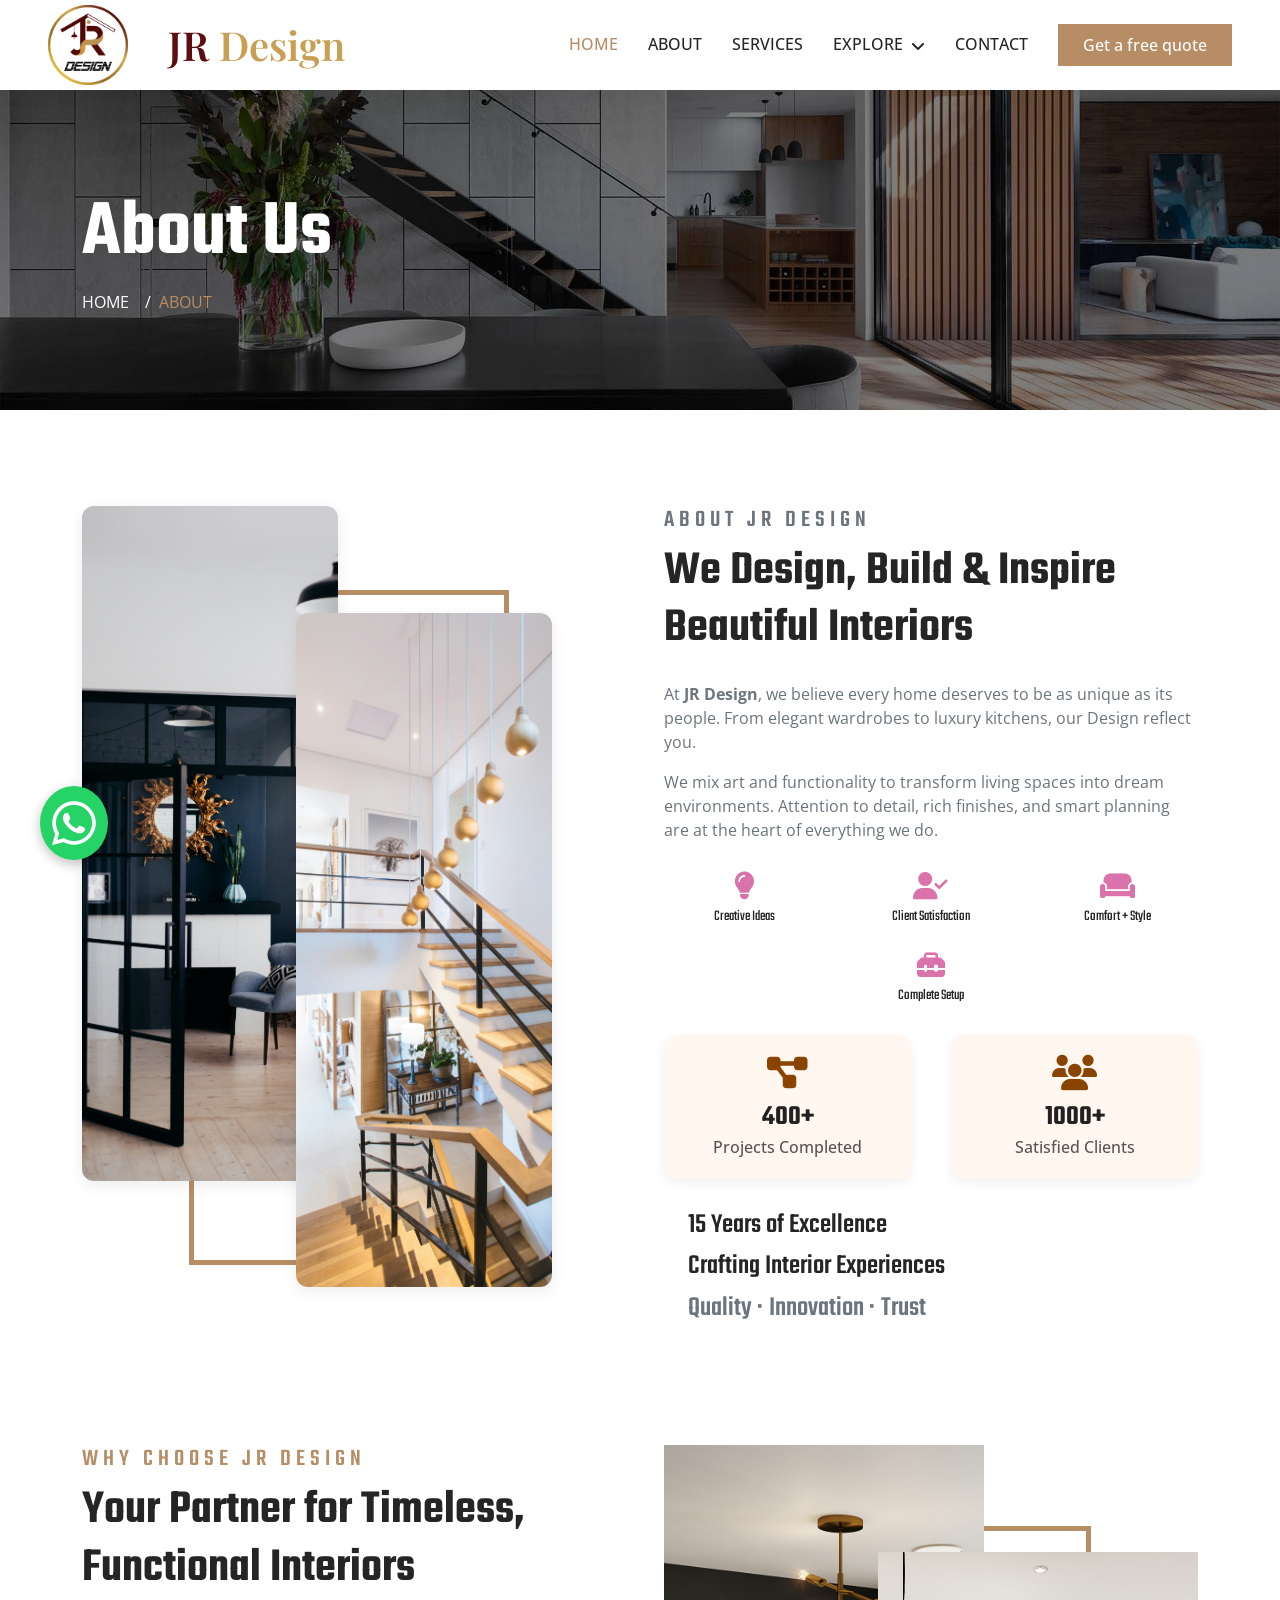
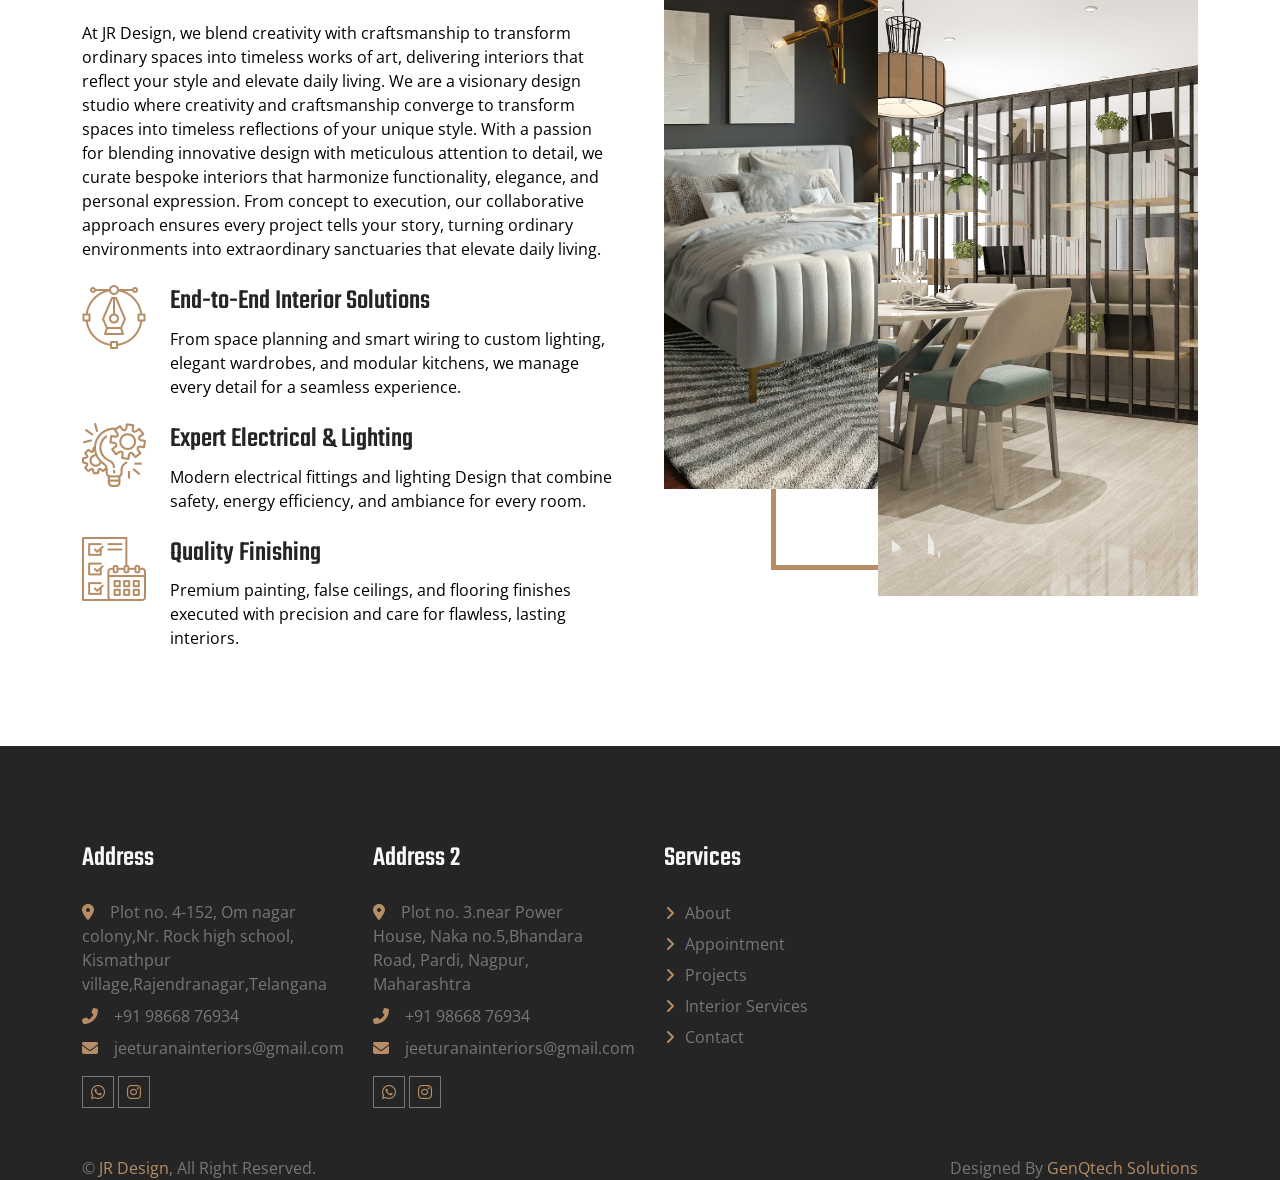
==== www.jrdesigns.in/about.html @ c95e343c "Initial project upload" ====
<!DOCTYPE html>
<html lang="en">

<head>
    <meta charset="utf-8">
    <title>JR Design</title>
    <meta content="width=device-width, initial-scale=1.0" name="viewport">
    <meta content="" name="keywords">
    <meta content="" name="description">

    <!-- Favicon -->
    <link href="img2/JR-new-logo.png" rel="icon">

    <!-- Google Web Fonts -->
    <link rel="preconnect" href="https://fonts.googleapis.com/">
    <link rel="preconnect" href="https://fonts.gstatic.com/" crossorigin>
    <link href="https://fonts.googleapis.com/css2?family=Open+Sans:wght@400;500;600&amp;family=Teko:wght@400;500;600&amp;display=swap" rel="stylesheet">

    <!-- Icon Font Stylesheet -->
    <link href="../cdnjs.cloudflare.com/ajax/libs/font-awesome/5.10.0/css/all.min.css" rel="stylesheet">
    <link href="../cdn.jsdelivr.net/npm/bootstrap-icons%401.4.1/font/bootstrap-icons.css" rel="stylesheet">

    <!-- Libraries Stylesheet -->
    <link href="lib/animate/animate.min.css" rel="stylesheet">
    <link href="lib/owlcarousel/assets/owl.carousel.min.css" rel="stylesheet">
    <link href="lib/tempusdominus/css/tempusdominus-bootstrap-4.min.css" rel="stylesheet" />

    <!-- Customized Bootstrap Stylesheet -->
    <link href="css/bootstrap.min.css" rel="stylesheet">

    <!-- Template Stylesheet -->
    <link href="css/style.css" rel="stylesheet">
     <!-- Add this in your HTML head section -->
     <link href="https://fonts.googleapis.com/css2?family=Playfair+Display:wght@700&amp;family=Raleway:wght@400;700&amp;display=swap" rel="stylesheet">
       

    <!-- <script>(function(w, d) { w.CollectId = "680f28c21f59b1cbec8b0a70"; var h = d.head || d.getElementsByTagName("head")[0]; var s = d.createElement("script"); s.setAttribute("type", "text/javascript"); s.async=true; s.setAttribute("src", "https://collectcdn.com/launcher.js"); h.appendChild(s); })(window, document);</script> -->
</head>

<body>
    <!-- Spinner Start -->
    <div id="spinner" class="show bg-white position-fixed translate-middle w-100 vh-100 top-50 start-50 d-flex align-items-center justify-content-center">
        <div class="spinner-border position-relative text-primary" style="width: 6rem; height: 6rem;" role="status"></div>
        <img class="position-absolute top-50 start-50 translate-middle" src="img2/56-x-74.png" alt="Icon">
    </div>
    <!-- Spinner End -->

<!-- Navbar Start -->
<nav class="navbar navbar-expand-lg bg-white navbar-light sticky-top py-lg-0 px-lg-5 wow fadeIn" data-wow-delay="0.1s">
    <a href="index.html" class="navbar-brand ms-4 ms-lg-0">
        <div class="logo-container">
            <img src="img2/JR-new-logo.png" alt="JR Logo">
        </div>
        <h1 class="text-primary m-0" style="font-family: 'Playfair Display', 'Raleway', serif; margin-left: 130px;">
            <span style="color: #5c0d0d;">JR</span><span style="color: #c89f54;"> Design</span>
        </h1>
    </a>

    <button type="button" class="navbar-toggler me-4" data-bs-toggle="collapse" data-bs-target="#navbarCollapse">
        <span class="navbar-toggler-icon"></span>
    </button>

    <div class="collapse navbar-collapse" id="navbarCollapse">
        <div class="navbar-nav ms-auto p-4 p-lg-0">
            <a href="index.html" class="nav-item nav-link active">Home</a>
            <a href="about.html" class="nav-item nav-link">About</a>
            <a href="service.html" class="nav-item nav-link">Services</a>
            <div class="nav-item dropdown">
                <a href="#" class="nav-link dropdown-toggle" data-bs-toggle="dropdown">Explore</a>
                <div class="dropdown-menu dropdown-menu-end mt-0 border-0 shadow-sm">
                    <!-- <a href="feature.html" class="dropdown-item">Our Features</a> -->
                    <a href="project.html" class="dropdown-item">Our Projects</a>
                    <a href="appointment.html" class="dropdown-item">Appointment</a>
                    <a href="testimonial.html" class="dropdown-item">Portfolio</a>
                </div>
            </div>
            <a href="contact.html" class="nav-item nav-link">Contact</a>
        </div>
        <a href="team.php" class="btn btn-primary py-2 px-4 d-none d-lg-block">Get a free quote</a>
    </div>
</nav>
<!-- Navbar End -->

<style>
    .logo-container {
        height: 80px;
        width: 120px;
        position: relative;
        overflow: visible;
        flex-shrink: 0;
        display: inline-block;
    }

    .logo-container img {
        position: absolute;
        top: 50%;
        left: 0;
        transform: translateY(-50%);
        height: 80px;
        width: auto;
        z-index: 1;
        pointer-events: none;
    }

    .navbar-brand {
        display: flex;
        align-items: center;
        position: relative;
    }

    /* Ensure dropdown works properly on mobile */
    .navbar .dropdown-menu {
        background-color: #fff;
        position: absolute;
        top: 100%;
        left: 0;
        right: auto;
        z-index: 1000;
        display: none;
        float: left;
        min-width: 10rem;
    }

    .navbar .dropdown:hover .dropdown-menu,
    .navbar .dropdown.show .dropdown-menu {
        display: block;
    }

    /* Responsive dropdown fix */
    @media (max-width: 991.98px) {
        .navbar .dropdown-menu {
            position: static;
            float: none;
            display: none;
            margin-top: 0;
            box-shadow: none;
        }

        .navbar .dropdown.show .dropdown-menu {
            display: block;
        }
    }

    /* Optional: Add smooth transition on dropdown */
    .dropdown-menu {
        transition: all 0.3s ease;
    }
</style>


    <!-- Page Header Start -->
<div class="container-fluid page-header py-5 mb-5 wow fadeIn" data-wow-delay="0.1s">
    <div class="container py-5">
        <h1 class="display-1 text-white animated slideInDown">About Us</h1>

        <nav aria-label="breadcrumb" class="animated slideInDown">
            <ol class="breadcrumb text-uppercase mb-0">
                <li class="breadcrumb-item">
                    <a class="text-white" href="index.html">Home</a>
                </li>
                <li class="breadcrumb-item text-primary active" aria-current="page">
                    About
                </li>
            </ol>
        </nav>

    </div>
</div>

    <!-- Page Header End -->


   <!-- About Start -->
<link href="../cdnjs.cloudflare.com/ajax/libs/font-awesome/6.5.0/css/all.min.css" rel="stylesheet" />

<style>
/* Image Effects */
.about-img {
    position: relative;
    display: flex;
    gap: 15px;
    flex-wrap: wrap;
}

.about-img img {
    width: 48%;
    border-radius: 12px;
    transition: transform 0.4s ease, box-shadow 0.4s ease;
    box-shadow: 0 4px 15px rgba(0, 0, 0, 0.08);
}

.about-img img:hover {
    transform: scale(1.05);
    box-shadow: 0 8px 25px rgba(0, 0, 0, 0.15);
}

/* Icon Features */
.icon-features {
    display: flex;
    gap: 25px;
    flex-wrap: wrap;
    margin: 30px 0;
}

.icon-item {
    flex: 1 1 120px;
    text-align: center;
    color: #da73ac;
}

.icon-item i {
    font-size: 28px;
    margin-bottom: 8px;
    transition: transform 0.3s, color 0.3s;
}

.icon-item:hover i {
    color: #603e19;
    transform: scale(1.2);
}

.icon-item h6 {
    font-size: 15px;
    margin: 0;
}

/* Achievement Section */
.achievement-stats {
    display: flex;
    gap: 40px;
    flex-wrap: wrap;
    margin: 30px 0;
    justify-content: space-between;
}

.stat-item {
    flex: 1 1 200px;
    text-align: center;
    background: #fff7f0;
    border-radius: 12px;
    padding: 20px;
    box-shadow: 0 4px 12px rgba(0, 0, 0, 0.06);
    transition: transform 0.3s ease;
}

.stat-item:hover {
    transform: translateY(-5px);
}

.stat-item i {
    font-size: 36px;
    color: #884400;
    margin-bottom: 10px;
}

.stat-item h2 {
    font-size: 28px;
    margin: 0;
    color: #222;
}

.stat-item p {
    margin: 0;
    color: #555;
    font-weight: 500;
}
</style>

<div class="container-xxl py-5">
    <div class="container">
        <div class="row g-5">
            <!-- Left Column with Images -->
            <div class="col-lg-6 wow fadeIn" data-wow-delay="0.1s">
                <div class="about-img">
                    <img class="img-fluid" src="img2/alexandra-gornago-LrrADFcX80w-unsplash.jpg" alt="Before Interior">
                    <img class="img-fluid" src="img2/jason-briscoe-UV81E0oXXWQ-unsplash.jpg" alt="After Interior">
                </div>
            </div>

            <!-- Right Column with Text -->
            <div class="col-lg-6 wow fadeIn" data-wow-delay="0.5s">
                <h4 class="section-title text-uppercase text-muted">About JR Design</h4>
                <h1 class="display-5 mb-4 text-dark">We Design, Build & Inspire Beautiful Interiors</h1>
                <p class="text-muted">At <strong>JR Design</strong>, we believe every home deserves to be as unique as its people. From elegant wardrobes to luxury kitchens, our Design reflect you.</p>
                <p class="mb-4 text-muted">We mix art and functionality to transform living spaces into dream environments. Attention to detail, rich finishes, and smart planning are at the heart of everything we do.</p>

                <!-- Icon Highlights -->
                <div class="icon-features">
                    <div class="icon-item">
                        <i class="fas fa-lightbulb"></i>
                        <h6>Creative Ideas</h6>
                    </div>
                    <div class="icon-item">
                        <i class="fas fa-user-check"></i>
                        <h6>Client Satisfaction</h6>
                    </div>
                    <div class="icon-item">
                        <i class="fas fa-couch"></i>
                        <h6>Comfort + Style</h6>
                    </div>
                    <div class="icon-item">
                        <i class="fas fa-toolbox"></i>
                        <h6>Complete Setup</h6>
                    </div>
                </div>

                <!-- NEW: Achievements -->
                <div class="achievement-stats">
                    <div class="stat-item">
                        <i class="fas fa-diagram-project"></i>
                        <h2>400+</h2>
                        <p>Projects Completed</p>
                    </div>
                    <div class="stat-item">
                        <i class="fas fa-users"></i>
                        <h2>1000+</h2>
                        <p>Satisfied Clients</p>
                    </div>
                </div>

                <!-- Counter -->
                <div class="d-flex align-items-center mb-4">
                    <div class="ps-4">
                        <h3>15 Years of Excellence</h3>
                        <h3>Crafting Interior Experiences</h3>
                        <h3 class="mb-0 text-muted">Quality · Innovation · Trust</h3>
                    </div>
                </div>

                <!-- CTA Button -->
<!-- <a class="btn btn-primary py-3 px-5" 
   style="background-color: #884400; border: none;" 
   href="img2/HMinteriohyd.pdf" 
   download="HMinterio_Brochure.html">
   Download Brochure
</a>             -->
</div>
        </div>
    </div>
</div>
<!-- About End -->



      <!-- Feature Start -->
<div class="container-xxl py-5">
    <div class="container">
        <div class="row g-5">
            <div class="col-lg-6 wow fadeInUp" data-wow-delay="0.1s">
                <h4 class="section-title">Why Choose JR Design</h4>
                <h1 class="display-5 mb-4">Your Partner for Timeless, Functional Interiors</h1>
                <p class="mb-4">
                    At JR Design, we blend creativity with craftsmanship to transform ordinary spaces into timeless works of art, delivering interiors that reflect your style and elevate daily living. We are a visionary design studio where creativity and craftsmanship converge to transform spaces into timeless reflections of your unique style. With a passion for blending innovative design with meticulous attention to detail, we curate bespoke interiors that harmonize functionality, elegance, and personal expression. From concept to execution, our collaborative approach ensures every project tells your story, turning ordinary environments into extraordinary sanctuaries that elevate daily living.
                </p>
                <div class="row g-4">
                    <div class="col-12">
                        <div class="d-flex align-items-start">
                            <img class="flex-shrink-0" src="img/icons/icon-2.png" alt="Icon">
                            <div class="ms-4">
                                <h3>End-to-End Interior Solutions</h3>
                                <p class="mb-0">
                                    From space planning and smart wiring to custom lighting, elegant wardrobes, and modular kitchens, we manage every detail for a seamless experience. 
                                </p>
                            </div>
                        </div>
                    </div>
                    <div class="col-12">
                        <div class="d-flex align-items-start">
                            <img class="flex-shrink-0" src="img/icons/icon-3.png" alt="Icon">
                            <div class="ms-4">
                                <h3>Expert Electrical & Lighting</h3>
                                <p class="mb-0">
                                    Modern electrical fittings and lighting Design that combine safety, energy efficiency, and ambiance for every room. 
                                </p>
                            </div>
                        </div>
                    </div>
                    <div class="col-12">
                        <div class="d-flex align-items-start">
                            <img class="flex-shrink-0" src="img/icons/icon-4.png" alt="Icon">
                            <div class="ms-4">
                                <h3>Quality Finishing</h3>
                                <p class="mb-0">
                                    Premium painting, false ceilings, and flooring finishes executed with precision and care for flawless, lasting interiors.
                                </p>
                            </div>
                        </div>
                    </div>
                </div>
            </div>
            <div class="col-lg-6 wow fadeInUp" data-wow-delay="0.5s">
                <div class="feature-img">
                    <img class="img-fluid" src="img2/spacejoy-RUvW1KGD9a4-unsplash.jpg" alt="JR Interio Project">
                    <img class="img-fluid" src="img2/hd.jpg" alt="JR Interio Design">
                </div>
            </div>
        </div>
    </div>
</div>
<!-- Feature End -->


    
        

    <!-- Footer Start -->
    <div class="container-fluid bg-dark text-body footer mt-5 pt-5 px-0 wow fadeIn" data-wow-delay="0.1s">
        <div class="container py-5">
            <div class="row g-5">

                
                <div class="col-lg-3 col-md-6">
                    <h3 class="text-light mb-4">Address</h3>
                    <p class="mb-2"><i class="fa fa-map-marker-alt text-primary me-3"></i>Plot no. 4-152, Om nagar colony,Nr. Rock high school, Kismathpur village,Rajendranagar,Telangana</p>
                    <p class="mb-2"><i class="fa fa-phone-alt text-primary me-3"></i>+91 98668 76934</p>
                    <div class="d-flex align-items-center mb-2 footer-email">
    <i class="fa fa-envelope text-primary me-3"></i>
    <span>jeeturanainteriors@gmail.com</span>
</div>

                    <div class="d-flex pt-2">
                        <a class="btn btn-sm-square btn-outline-body me-1" href="https://wa.me/919347575904"><i class="fab fa-whatsapp"></i></a>
                       <a class="btn btn-sm-square btn-outline-body me-0" href="https://www.instagram.com/hm_interio/"><i class="fab fa-instagram"></i></a>
                    </div>
                </div>

                <div class="col-lg-3 col-md-6">
                    <h3 class="text-light mb-4">Address 2</h3>
                    <p class="mb-2"><i class="fa fa-map-marker-alt text-primary me-3"></i>Plot no. 3.near Power House, Naka no.5,Bhandara Road, Pardi, Nagpur, Maharashtra</p>
                    <p class="mb-2"><i class="fa fa-phone-alt text-primary me-3"></i>+91 98668 76934</p>
                    <div class="d-flex align-items-center mb-2 footer-email">
    <i class="fa fa-envelope text-primary me-3"></i>
    <span>jeeturanainteriors@gmail.com</span>
</div>

                    <div class="d-flex pt-2">
                        <a class="btn btn-sm-square btn-outline-body me-1" href="https://wa.me/918143745706"><i class="fab fa-whatsapp"></i></a>
                       <a class="btn btn-sm-square btn-outline-body me-0" href="https://www.instagram.com/hm_interio/"><i class="fab fa-instagram"></i></a>
                    </div>
                </div>


                <div class="col-lg-3 col-md-6">
                    <h3 class="text-light mb-4">Services</h3>
                    <a class="btn btn-link" href="about.html">About</a>
                    <a class="btn btn-link" href="appointment.html">Appointment</a>
                    <a class="btn btn-link" href="project.html">Projects</a>
                    <a class="btn btn-link" href="service.html">Interior Services</a>
                    <a class="btn btn-link" href="contact.html">Contact</a>
                </div>
                
                <!-- <div class="col-lg-3 col-md-6">
                    <h3 class="text-light mb-4">Stay Inspired</h3>
                    <p>Get design tips, latest trends & our stunning transformations delivered to your inbox.</p>
                    <div class="position-relative mx-auto" style="max-width: 400px;">
                        <input class="form-control bg-transparent text-light border-light w-100 py-3 ps-4 pe-5" type="email" placeholder="Enter your email">
                        <button type="button" class="btn py-2 px-4 position-absolute top-0 end-0 mt-2 me-2"
                            style="background-color: #8b5c2d; color: #fff; font-weight: 600; border-radius: 30px;">
                            Subscribe
                        </button>
                    </div>
                </div> -->

                
                <!-- <div class="col-lg-3 col-md-6">
                    <div class="client-portal-container">
                        Main Portal Card
                        <div class="client-portal-box bg-dark rounded p-4 text-center active">
                            <div class="portal-icon mb-3">
                                <i class="fas fa-user-shield fa-3x text-primary"></i>
                            </div>
                            <h5 class="text-light mb-4">Client Portal</h5>
                            <p class="text-muted mb-4">Access your interior project status</p>
                
                            <div class="d-grid gap-3">
                                <button class="btn btn-primary btn-hover-transform py-2 portal-action" data-action="login">
                                    <i class="fas fa-sign-in-alt me-2"></i> Client Login
                                </button>
                                <button class="btn btn-outline-light btn-hover-transform py-2 portal-action" data-action="register">
                                    <i class="fas fa-user-plus me-2"></i> Request Access
                                </button>
                            </div>
                
                            <div class="portal-security mt-3">
                                <small class="text-muted">
                                    <i class="fas fa-lock me-1"></i> Secure & Confidential
                                </small>
                            </div>
                        </div> -->
                
                        <!-- Login Form (hidden by default) -->
                        <div class="client-portal-box login-form bg-dark rounded p-4 text-center">
                            <button class="btn btn-sm btn-link text-muted mb-3 back-button">
                                <i class="fas fa-arrow-left me-1"></i> Back
                            </button>
                
                            <h5 class="text-light mb-4">Client Login</h5>
                
                            <div class="mb-3 text-start">
                                <label class="form-label text-muted small">Registered Email</label>
                                <input type="email" class="form-control bg-dark text-light border-secondary">
                            </div>
                
                            <div class="mb-4 text-start">
                                <label class="form-label text-muted small">Password</label>
                                <input type="password" class="form-control bg-dark text-light border-secondary">
                            </div>
                
                            <button class="btn btn-primary w-100 py-2 mb-3 submit-btn">
                                Access Portal
                            </button>
                
                            <div class="alert alert-danger mt-3 d-none error-message">
                                <small><i class="fas fa-exclamation-circle me-1"></i>
                                Invalid credentials. Please contact our team at <a href="mailto:jeeturanainteriors@gmail.com" class="alert-link">jeeturanainteriors@gmail.com</a></small>
                            </div>
                        </div>
                
                        <!-- Registration Notice (hidden by default) -->
                        <div class="client-portal-box register-notice bg-dark rounded p-4 text-center">
                            <button class="btn btn-sm btn-link text-muted mb-3 back-button">
                                <i class="fas fa-arrow-left me-1"></i> Back
                            </button>
                
                            <div class="portal-icon mb-3 text-warning">
                                <i class="fas fa-info-circle fa-3x"></i>
                            </div>
                
                            <h5 class="text-light mb-3">Request Portal Access</h5>
                            <p class="text-muted mb-4">For new clients, please reach out to us directly</p>
                
                            <div class="alert alert-warning">
                                <small><i class="fas fa-envelope me-1"></i>
                                Contact <a href="mailto:jeeturanainteriors@gmail.com" class="alert-link">jeeturanainteriors@gmail.com</a> to request your login credentials</small>
                            </div>
                        </div>
                    </div>
                </div>
                
                <style>
                .client-portal-container {
                    position: relative;
                    height: 400px;
                    perspective: 1000px;
                }
                
                .client-portal-box {
                    position: absolute;
                    width: 100%;
                    height: 100%;
                    backface-visibility: hidden;
                    transition: all 0.6s ease;
                    transform-style: preserve-3d;
                    top: 0;
                    left: 0;
                    opacity: 0;
                    visibility: hidden;
                    border: 1px solid rgba(255,255,255,0.1);
                    background: linear-gradient(135deg, rgba(255,255,255,0.03) 0%, rgba(255,255,255,0) 100%);
                }
                
                .client-portal-box.active {
                    opacity: 1;
                    visibility: visible;
                    transform: rotateY(0deg);
                }
                
                .client-portal-box.login-form {
                    transform: rotateY(180deg);
                }
                
                .client-portal-box.register-notice {
                    transform: rotateY(180deg);
                }
                
                .client-portal-box:hover {
                    transform: translateY(-5px) rotateY(0deg);
                    box-shadow: 0 10px 25px rgba(0,0,0,0.2);
                    border-color: var(--primary);
                }
                
                .btn-hover-transform {
                    transition: all 0.3s ease;
                }
                
                .btn-hover-transform:hover {
                    transform: translateY(-2px);
                    box-shadow: 0 5px 15px rgba(0,0,0,0.1);
                }
                
                .portal-icon {
                    position: relative;
                    display: inline-block;
                }
                
                .portal-icon:after {
                    content: '';
                    position: absolute;
                    width: 60px;
                    height: 60px;
                    background: rgba(13,110,253,0.2);
                    border-radius: 50%;
                    top: -10px;
                    left: -10px;
                    z-index: 0;
                }
                
                .form-control {
                    background-color: rgba(0,0,0,0.2);
                    border-color: rgba(255,255,255,0.1);
                    color: white;
                }
                
                .form-control:focus {
                    background-color: rgba(0,0,0,0.3);
                    border-color: var(--primary);
                    color: white;
                    box-shadow: 0 0 0 0.25rem rgba(13,110,253,0.25);
                }
                </style>
                
                <script>
                document.addEventListener('DOMContentLoaded', function() {
                    const container = document.querySelector('.client-portal-container');
                    const mainCard = container.querySelector('.client-portal-box.active');
                    const loginForm = container.querySelector('.login-form');
                    const registerNotice = container.querySelector('.register-notice');
                    const backButtons = container.querySelectorAll('.back-button');
                    const submitBtn = container.querySelector('.submit-btn');
                    const errorMessage = container.querySelector('.error-message');
                
                    // Handle portal actions
                    document.querySelectorAll('.portal-action').forEach(button => {
                        button.addEventListener('click', function() {
                            const action = this.getAttribute('data-action');
                            mainCard.classList.remove('active');
                
                            if(action === 'login') {
                                loginForm.classList.add('active');
                                loginForm.style.transform = 'rotateY(0deg)';
                            } else {
                                registerNotice.classList.add('active');
                                registerNotice.style.transform = 'rotateY(0deg)';
                            }
                        });
                    });
                
                    // Handle back buttons
                    backButtons.forEach(button => {
                        button.addEventListener('click', function(e) {
                            e.preventDefault();
                            loginForm.classList.remove('active');
                            registerNotice.classList.remove('active');
                            mainCard.classList.add('active');
                
                            // Reset forms
                            loginForm.style.transform = 'rotateY(180deg)';
                            registerNotice.style.transform = 'rotateY(180deg)';
                            errorMessage.classList.add('d-none');
                        });
                    });
                
                    // Handle login submission
                    submitBtn.addEventListener('click', function() {
                        // Simulate login failure message
                        errorMessage.classList.remove('d-none');
                    });
                });
                </script>
                
            </div>
        </div>
                <div class="container-fluid bg-dark text-body copyright">
            <div class="container">
                <div class="row">
                    <div class="col-md-6 text-center text-md-start mb-3 mb-md-0">
                        &copy; <a href="#">JR Design</a>, All Right Reserved.
                    </div>
                    <div class="col-md-6 text-center text-md-end">
                        <!--/*** This template is free as long as you keep the footer author’s credit link/attribution link/backlink. If you'd like to use the template without the footer author’s credit link/attribution link/backlink, you can purchase the Credit Removal License from "https://htmlcodex.com/credit-removal". Thank you for your support. ***/-->
                        Designed By <a href="#">GenQtech Solutions</a>
                    </div>
                </div>
            </div>
        </div>
    </div>
    <!-- Footer End -->


    <!-- Back to Top -->
    <!-- <a href="#" class="btn btn-lg btn-primary btn-lg-square back-to-top"><i class="bi bi-arrow-up"></i></a> -->
<!-- WhatsApp Float Button -->
<a href="https://wa.me/918143745706" target="_blank" class="whatsapp-float" style="position: fixed; bottom: 40px; left: 40px; z-index: 100;">
    <i class="fab fa-whatsapp" style="font-size: 50px; color: white; background: #25D366; padding: 12px; border-radius: 50%; box-shadow: 0 4px 12px rgba(0,0,0,0.25); animation: pulse 2s infinite;"></i>
</a>

<style>
    @keyframes pulse {
        0% {transform: scale(1);}
        50% {transform: scale(1.1);}
        100% {transform: scale(1);}
    }
    
    .whatsapp-float:hover {
        transform: translateY(-5px);
        box-shadow: 0 8px 20px rgba(0,0,0,0.3);
    }
</style>

    <!-- JavaScript Libraries -->
    <script src="../code.jquery.com/jquery-3.4.1.min.js"></script>
    <script src="../cdn.jsdelivr.net/npm/bootstrap%405.0.0/dist/js/bootstrap.bundle.min.js"></script>
    <script src="lib/wow/wow.min.js"></script>
    <script src="lib/easing/easing.min.js"></script>
    <script src="lib/waypoints/waypoints.min.js"></script>
    <script src="lib/counterup/counterup.min.js"></script>
    <script src="lib/owlcarousel/owl.carousel.min.js"></script>
    <script src="lib/tempusdominus/js/moment.min.js"></script>
    <script src="lib/tempusdominus/js/moment-timezone.min.js"></script>
    <script src="lib/tempusdominus/js/tempusdominus-bootstrap-4.min.js"></script>

    <!-- Template Javascript -->
    <script src="js/main.js"></script>
</body>
---- www.jrdesigns.in/css/style.css ----
/********** Template CSS **********/
:root {
    --primary: #B78D65;
    --light: #F8F8F8;
    --dark: #252525;
}

h1,
h2,
.h1,
.h2,
.fw-bold {
    font-weight: 600 !important;
}

h3,
h4,
.h3,
.h4,
.fw-medium {
    font-weight: 500 !important;
}

h5,
h6,
.h5,
.h6,
.fw-normal {
    font-weight: 400 !important;
}

.back-to-top {
    position: fixed;
    display: none;
    right: 30px;
    bottom: 30px;
    z-index: 99;
}


/*** Spinner ***/
#spinner {
    opacity: 0;
    visibility: hidden;
    transition: opacity .5s ease-out, visibility 0s linear .5s;
    z-index: 99999;
}

#spinner.show {
    transition: opacity .5s ease-out, visibility 0s linear 0s;
    visibility: visible;
    opacity: 1;
}


/*** Button ***/
.btn {
    font-weight: 500;
    transition: .5s;
}

.btn.btn-primary,
.btn.btn-secondary {
    color: #FFFFFF;
}

.btn-square {
    width: 38px;
    height: 38px;
}

.btn-sm-square {
    width: 32px;
    height: 32px;
}

.btn-lg-square {
    width: 48px;
    height: 48px;
}

.btn-square,
.btn-sm-square,
.btn-lg-square {
    padding: 0;
    display: flex;
    align-items: center;
    justify-content: center;
    font-weight: normal;
}

.btn-outline-body {
    color: var(--primary);
    border-color: #777777;
}

.btn-outline-body:hover {
    color: #FFFFFF;
    background: var(--primary);
    border-color: var(--primary);
}


/*** Navbar ***/
.navbar .dropdown-toggle::after {
    border: none;
    content: "\f107";
    font-family: "Font Awesome 5 Free";
    font-weight: 900;
    vertical-align: middle;
    margin-left: 8px;
}

.navbar .navbar-nav .nav-link {
    margin-right: 30px;
    padding: 30px 0;
    color: var(--dark);
    font-weight: 500;
    text-transform: uppercase;
    outline: none;
}

.navbar .navbar-nav .nav-link:hover,
.navbar .navbar-nav .nav-link.active {
    color: var(--primary);
}

.navbar.sticky-top {
    top: -100px;
    transition: .5s;
}

@media (max-width: 991.98px) {
    .navbar .navbar-nav .nav-link {
        margin-right: 0;
        padding: 10px 0;
    }

    .navbar .navbar-nav {
        border-top: 1px solid #EEEEEE;
    }
}

@media (min-width: 992px) {
    .navbar .nav-item .dropdown-menu {
        display: block;
        visibility: hidden;
        top: 100%;
        transform: rotateX(-75deg);
        transform-origin: 0% 0%;
        transition: .5s;
        opacity: 0;
    }

    .navbar .nav-item:hover .dropdown-menu {
        transform: rotateX(0deg);
        visibility: visible;
        transition: .5s;
        opacity: 1;
    }
}


/*** Header ***/
.owl-carousel-inner {
    position: absolute;
    width: 100%;
    height: 100%;
    top: 0;
    left: 0;
    display: flex;
    align-items: center;
    background: rgba(0, 0, 0, .5);
}

@media (max-width: 768px) {
    .header-carousel .owl-carousel-item {
        position: relative;
        min-height: 500px;
    }

    .header-carousel .owl-carousel-item img {
        position: absolute;
        width: 100%;
        height: 100%;
        object-fit: cover;
    }

    .header-carousel .owl-carousel-item p {
        font-size: 16px !important;
    }
}

.header-carousel .owl-dots {
    position: absolute;
    width: 60px;
    height: 100%;
    top: 0;
    right: 30px;
    display: flex;
    flex-direction: column;
    align-items: center;
    justify-content: center;
}

.header-carousel .owl-dots .owl-dot {
    position: relative;
    width: 45px;
    height: 45px;
    margin: 5px 0;
    background: var(--dark);
    transition: .5s;
}

.header-carousel .owl-dots .owl-dot.active {
    width: 60px;
    height: 60px;
}

.header-carousel .owl-dots .owl-dot img {
    position: absolute;
    width: 100%;
    height: 100%;
    object-fit: cover;
    padding: 2px;
    transition: .5s;
    opacity: .3;
}

.header-carousel .owl-dots .owl-dot.active img {
    opacity: 1;
}

.page-header {
    background: linear-gradient(rgba(0, 0, 0, .5), rgba(0, 0, 0, .5)), url(../img/carousel-1.jpg) center center no-repeat;
    background-size: cover;
}

.breadcrumb-item+.breadcrumb-item::before {
    content: "/" !important;
    color: var(--light);
}


/*** Section Title ***/
.section-title {
    color: var(--primary);
    font-weight: 600;
    letter-spacing: 5px;
    text-transform: uppercase;
}


/*** Facts ***/
.fact-item .fact-icon {
    width: 120px;
    height: 120px;
    margin-top: -60px;
    margin-bottom: 1.5rem;
    display: inline-flex;
    align-items: center;
    justify-content: center;
    background: #FFFFFF;
    border-radius: 120px;
    transition: .5s;
}

.fact-item:hover .fact-icon {
    background: var(--dark);
}

.fact-item .fact-icon i {
    color: var(--primary);
    transition: .5;
}

.fact-item:hover .fact-icon i {
    color: #FFFFFF;
}


/*** About & Feature ***/
.about-img,
.feature-img {
    position: relative;
    height: 100%;
    min-height: 400px;
}

.about-img img,
.feature-img img {
    position: absolute;
    width: 60%;
    height: 80%;
    object-fit: cover;
}

.about-img img:last-child,
.feature-img img:last-child {
    margin: 20% 0 0 40%;
}

.about-img::before,
.feature-img::before {
    position: absolute;
    content: "";
    width: 60%;
    height: 80%;
    top: 10%;
    left: 20%;
    border: 5px solid var(--primary);
    z-index: -1;
}


/*** Service ***/
.service-item .bg-img {
    position: absolute;
    width: 100%;
    height: 100%;
    object-fit: cover;
    z-index: -1;
}

.service-item .service-text {
    background: var(--light);
    transition: .5s;
}

.service-item:hover .service-text {
    background: rgba(0, 0, 0, .7);
}

.service-item * {
    transition: .5;
}

.service-item:hover * {
    color: #FFFFFF;
}

.service-item .btn {
    width: 40px;
    height: 40px;
    display: inline-flex;
    align-items: center;
    color: var(--dark);
    background: #FFFFFF;
    white-space: nowrap;
    overflow: hidden;
    transition: .5s;
}

.service-item:hover .btn {
    width: 140px;
}


/*** Project ***/
.project .nav .nav-link {
    background: var(--light);
    transition: .5s;
}

.project .nav .nav-link.active {
    background: var(--primary);
}

.project .nav .nav-link.active h3 {
    color: #FFFFFF !important;
}


/*** Team ***/
.team-items {
    margin: -.75rem;
}

.team-item {
    padding: .75rem;
}

.team-item::after {
    position: absolute;
    content: "";
    width: 100%;
    height: 0;
    top: 0;
    left: 0;
    background: #FFFFFF;
    transition: .5s;
    z-index: -1;
}

.team-item:hover::after {
    height: 100%;
    background: var(--primary);
}

.team-item .team-social {
    position: absolute;
    width: 100%;
    bottom: -20px;
    left: 0;
}

.team-item .team-social .btn {
    display: inline-flex;
    margin: 0 2px;
    color: var(--primary);
    background: var(--light);
}

.team-item .team-social .btn:hover {
    color: #FFFFFF;
    background: var(--primary);
}


/*** Appointment ***/
.bootstrap-datetimepicker-widget.bottom {
    top: auto !important;
}

.bootstrap-datetimepicker-widget .table * {
    border-bottom-width: 0px;
}

.bootstrap-datetimepicker-widget .table th {
    font-weight: 500;
}

.bootstrap-datetimepicker-widget.dropdown-menu {
    padding: 10px;
    border-radius: 2px;
}

.bootstrap-datetimepicker-widget table td.active,
.bootstrap-datetimepicker-widget table td.active:hover {
    background: var(--primary);
}

.bootstrap-datetimepicker-widget table td.today::before {
    border-bottom-color: var(--primary);
}


/*** Testimonial ***/
.testimonial-carousel {
    display: flex !important;
    flex-direction: column-reverse;
    max-width: 700px;
    margin: 0 auto;
}

.testimonial-carousel .owl-dots {
    height: 100px;
    display: flex;
    align-items: center;
    justify-content: center;
    margin-bottom: 30px;
}

.testimonial-carousel .owl-dots .owl-dot {
    position: relative;
    width: 60px;
    height: 60px;
    margin: 0 5px;
    transition: .5s;
}

.testimonial-carousel .owl-dots .owl-dot.active {
    width: 100px;
    height: 100px;
}

.testimonial-carousel .owl-dots .owl-dot::after {
    position: absolute;
    width: 40px;
    height: 40px;
    bottom: -20px;
    left: 50%;
    transform: translateX(-50%);
    display: flex;
    align-items: center;
    justify-content: center;
    content: "\f10d";
    font-family: "Font Awesome 5 Free";
    font-weight: 900;
    color: var(--primary);
    background: #FFFFFF;
    border-radius: 40px;
    transition: .5s;
    opacity: 0;
}

.testimonial-carousel .owl-dots .owl-dot.active::after {
    opacity: 1;
}

.testimonial-carousel .owl-dots .owl-dot img {
    opacity: .4;
    transition: .5s;
}

.testimonial-carousel .owl-dots .owl-dot.active img {
    opacity: 1;
}


/*** Footer ***/
.footer .btn.btn-link {
    display: block;
    margin-bottom: 5px;
    padding: 0;
    text-align: left;
    color: #777777;
    font-weight: normal;
    text-transform: capitalize;
    transition: .3s;
}

.footer .btn.btn-link::before {
    position: relative;
    content: "\f105";
    font-family: "Font Awesome 5 Free";
    font-weight: 900;
    color: var(--primary);
    margin-right: 10px;
}

.footer .btn.btn-link:hover {
    color: var(--primary);
    letter-spacing: 1px;
    box-shadow: none;
}

.footer .form-control {
    border-color: #777777;
}

.footer .copyright {
    padding: 25px 0;
    font-size: 15px;
    border-top: 1px solid rgba(256, 256, 256, .1);
}

.footer .copyright a {
    color: var(--light);
}

.footer .copyright a:hover {
    color: var(--primary);
}

/* FORCE breadcrumb divider fix (Bootstrap override) */
.breadcrumb {
    --bs-breadcrumb-divider: "/";
}

.breadcrumb-item + .breadcrumb-item::before {
    content: "/" !important;
    color: var(--light);
    padding: 0 8px;
}



/* ===============================
   HOW WE WORK – CUSTOM SECTION
================================ */

/* ===============================
   HOW WE WORK – FINAL STEPPER
================================ */

.how-we-work-v2 {
  padding: 80px 0;
  background: #fff;
}

/* TITLE */
.how-we-work-v2 .section-title {
  letter-spacing: 3px;
  font-size: 14px;
  margin-bottom: 50px;
}

/* STEPPER CONTAINER */
.work-stepper {
  position: relative;
  display: flex;
  justify-content: space-between;
  align-items: flex-start;
  max-width: 1100px;
  margin: 0 auto 80px;
}

/* DOTTED LINE */
.work-stepper::before {
  content: "";
  position: absolute;
  top: 19px;
  left: 0;
  right: 0;
  border-top: 2px dotted #c89f54;
  z-index: 1;
}

/* STEP */
.step {
  position: relative;
  z-index: 2;
  text-align: center;
  cursor: pointer;
  background: transparent;      /* REMOVE BOX */
  box-shadow: none;              /* REMOVE BOX */
  padding: 0;                    /* REMOVE BOX */
}

/* NUMBER CIRCLE */
.step .circle {
  width: 38px;
  height: 38px;
  border-radius: 50%;
  background: #f6ead5;
  color: #000;
  display: flex;
  align-items: center;
  justify-content: center;
  font-weight: 600;
  margin: 0 auto;
  transition: all 0.3s ease;
}

/* ACTIVE STEP */
.step.active .circle {
  background: #c89f54;
  color: #fff;
}

/* LABEL */
.step p {
  margin-top: 12px;
  font-size: 13px;
  line-height: 1.4;
  max-width: 110px;
  margin-left: auto;
  margin-right: auto;
}

/* ===============================
   CONTENT AREA
================================ */

.work-content-wrapper {
  position: relative;
  max-width: 1100px;
  margin: 0 auto;
}

.work-content {
  display: none;
  align-items: center;
  justify-content: space-between;
  gap: 60px;
}

.work-content.active {
  display: flex;
}

/* TEXT */
.work-content .text {
  width: 45%;
}

.work-content .text h3 {
  font-size: 26px;
  margin-bottom: 10px;
}

.work-content .text p {
  font-size: 15px;
  color: #555;
}

/* IMAGE */
.work-content img {
  width: 55%;
  max-height: 340px;
  object-fit: contain;
}

/* KNOW MORE */
.know-more {
  display: inline-block;
  padding: 10px 30px;
  border: 2px solid #c89f54;
  color: #000;
  text-decoration: none;
  font-weight: 500;
  margin-top: 20px;
  transition: all 0.3s ease;
}

.know-more:hover {
  background: #c89f54;
  color: #fff;
}

/* ===============================
   NAV ARROWS
================================ */

.nav-arrow {
  position: absolute;
  top: 50%;
  transform: translateY(-50%);
  background: #fff;
  border: 1px solid #ddd;
  width: 42px;
  height: 42px;
  border-radius: 50%;
  cursor: pointer;
  z-index: 10;
}

.nav-arrow.left {
  left: -60px;
}

.nav-arrow.right {
  right: -60px;
}

/* ===============================
   RESPONSIVE
================================ */

@media (max-width: 991px) {
  .work-stepper {
    overflow-x: auto;
    padding-bottom: 20px;
  }

  .work-content {
    flex-direction: column;
    text-align: center;
  }

  .work-content .text,
  .work-content img {
    width: 100%;
  }

  .nav-arrow {
    display: none;
  }
}


/* ===============================
   FORCE REMOVE STEP BOXES
   (HIGH PRIORITY OVERRIDE)
================================ */

.how-we-work-v2 .step,
.how-we-work-v2 .step * {
  background: transparent !important;
  box-shadow: none !important;
  border: none !important;
  border-radius: 0 !important;
  padding: 0 !important;
}

/* Kill Bootstrap utilities if applied */
.how-we-work-v2 .step.bg-white,
.how-we-work-v2 .step.shadow,
.how-we-work-v2 .step.rounded {
  background: transparent !important;
  box-shadow: none !important;
  border-radius: 0 !important;
}

/* If card exists inside step */
.how-we-work-v2 .step .card {
  background: transparent !important;
  box-shadow: none !important;
  border: none !important;
}


/* ===============================
   HOW WE WORK – HARD RESET FIX
   (Numbers + dotted line + no boxes)
================================ */

/* REMOVE ANY CARD / BOX EFFECT COMPLETELY */
.work-stepper .step,
.work-stepper .step * {
    background: transparent !important;
    box-shadow: none !important;
    border: none !important;
}

/* STEPPER WRAPPER */
.work-stepper {
    position: relative;
    display: flex;
    justify-content: space-between;
    align-items: flex-start;
    max-width: 1100px;
    margin: 0 auto 70px;
}

/* DOTTED LINE */
.work-stepper::before {
    content: "";
    position: absolute;
    top: 20px;
    left: 0;
    right: 0;
    border-top: 2px dotted #c89f54;
    z-index: 0; /* VERY IMPORTANT */
}

/* STEP */
.step {
    position: relative;
    z-index: 2;
    text-align: center;
    width: 110px;
}

/* NUMBER CIRCLE */
.step .circle {
    width: 40px;
    height: 40px;
    border-radius: 50%;
    background: #f6ead5;
    color: #000 !important;
    font-size: 14px;
    font-weight: 600;
    display: flex;
    align-items: center;
    justify-content: center;
    margin: 0 auto;
    line-height: 1;
    z-index: 2;
}

/* ACTIVE STEP */
.step.active .circle {
    background: #c89f54;
    color: #fff !important;
}

/* STEP LABEL */
.step p {
    margin-top: 12px;
    font-size: 13px;
    line-height: 1.4;
    max-width: 110px;
    margin-left: auto;
    margin-right: auto;
    color: #000;
}

/* ENSURE TEXT IS NEVER HIDDEN */
.step span,
.step p {
    position: relative;
    z-index: 2;
}


/* extra coded */

/* ===============================
   JR HOW WE WORK – FINAL
================================ */

.jr-how-work {
  padding: 80px 0;
  background: #fff;
}

.jr-title {
  font-size: 26px;
  letter-spacing: 3px;
  margin-bottom: 50px;
  color: #c89f54;
}

/* ===============================
   STEPS
================================ */

.jr-steps {
  position: relative;
  display: flex;
  justify-content: space-between;
  max-width: 1100px;
  margin: 0 auto 70px;
}

.jr-line {
  position: absolute;
  top: 20px;
  left: 0;
  right: 0;
  height: 2px;
  background: #c89f54;
  z-index: 0;
}

.jr-step {
  text-align: center;
  z-index: 1;
  cursor: pointer;
  width: 110px;
}

.jr-circle {
  width: 40px;
  height: 40px;
  border-radius: 50%;
  background: #f6ead5;
  display: flex;
  align-items: center;
  justify-content: center;
  font-weight: 600;
  margin: 0 auto;
  transition: 0.3s;
}

.jr-step.active .jr-circle {
  background: #c89f54;
  color: #fff;
}

.jr-step p {
  font-size: 13px;
  margin-top: 10px;
  line-height: 1.4;
}

/* ===============================
   CONTENT AREA
================================ */

/* CONTENT CONTAINER */
.jr-content {
  position: relative;
  max-width: 1200px;
  margin: 0 auto;
  padding: 40px 80px;
}

/* EACH STEP */
.jr-content-item {
  display: none;
  align-items: center;
  justify-content: space-between;
  gap: 60px;
}

.jr-content-item.active {
  display: flex;
}

/* LEFT TEXT */
.jr-left {
  width: 45%;
}

.jr-left h3 {
  font-size: 28px;
  margin-bottom: 15px;
}

.jr-left p {
  font-size: 16px;
  margin-bottom: 25px;
  font-size: 1.25rem;
}

/* RIGHT IMAGE */
.jr-right {
  width: 55%;
  display: flex;
  justify-content: center;
}

.jr-right img {
  max-width: 100%;
  height: auto;
  display: block;
}

/* BUTTON */
.jr-btn {
  display: inline-block;
  padding: 10px 28px;
  border: 1px solid #c89f54;
  color: #000;
  text-decoration: none;
  font-weight: 500;
}

/* ARROWS */
.jr-arrow {
  position: absolute;
  top: 50%;
  transform: translateY(-50%);
  width: 42px;
  height: 42px;
  border-radius: 50%;
  background: #fff;
  border: 1px solid #ddd;
  cursor: pointer;
  z-index: 10;
}

.jr-arrow.left {
  left: 10px;
}

.jr-arrow.right {
  right: 10px;
}

/* MOBILE (MATCHES NIFTYINTERIO) */
@media (max-width: 768px) {
  .jr-content {
    padding: 20px;
  }

  .jr-content-item {
    flex-direction: column;
    text-align: center;
  }

  .jr-left,
  .jr-right {
    width: 100%;
  }

  .jr-right img {
    margin-bottom: 20px;
  }
}


/* Dynamic Text Code */

.banner-heading {
  line-height: 1.2;
}

.dynamic-text {
  color: #c89f54;
  border-right: 3px solid #c89f54;
  padding-right: 6px;
  white-space: nowrap;
  display: inline-block;
}


/* Mobile fix */
@media (max-width: 768px) {
  .banner-heading {
    font-size: 32px !important;
    text-align: left;
  }
}


/* MOBILE CARD STYLE */
@media (max-width: 768px) {

  .jr-content {
    padding: 20px;
    overflow: hidden;
  }

  .jr-content-item {
    background: #fff;
    border-radius: 12px;
    padding: 20px;
    box-shadow: 0 6px 20px rgba(0,0,0,0.08);
  }

  .jr-left h3 {
    font-size: 20px;
    margin-bottom: 10px;
  }

  .jr-left p {
    font-size: 14px;
    margin-bottom: 20px;
  }

  .jr-btn {
    border: 1px solid #c89f54;
    padding: 10px 24px;
    display: inline-block;
  }

  /* HIDE STEPS BAR */
  .jr-steps {
    display: none;
  }

  /* DOTS */
  .jr-dots {
    display: flex;
    justify-content: center;
    margin-top: 15px;
    gap: 8px;
  }

  .jr-dots .dot {
    width: 8px;
    height: 8px;
    background: #ddd;
    border-radius: 50%;
    transition: 0.3s;
  }

  .jr-dots .dot.active {
    background: #000;
  }
}



.footer-map iframe {
  width: 100%;
  height: 250px;
  border: 0;
  border-radius: 6px;
}

@media (max-width: 768px) {
  .footer-map {
    display: block !important;
    width: 100%;
    margin-top: 20px;
  }

  .footer-map iframe {
    width: 100%;
    height: 220px;
  }
}


.map-card {
    padding: 14px;
    background: #ffffff;
    border-radius: 22px;
    box-shadow: 0 15px 35px rgba(0, 0, 0, 0.15);
}

.map-card iframe {
    width: 100% !important;
    height: 420px !important;
    border: 0 !important;
    border-radius: 16px;
    display: block;
}


.map-card {
    padding: 14px;
    background: #ffffff;
    border-radius: 22px;
    box-shadow: 0 15px 35px rgba(0, 0, 0, 0.15);
    overflow: hidden; /* ⭐ THIS FIXES DESKTOP CURVE */
}

.map-card iframe {
    width: 100% !important;
    height: 420px !important;
    border: 0;
    border-radius: 16px;
    display: block;
}

/* ===== FORCE MAP FIX (DESKTOP + MOBILE) ===== */

.map-card {
    padding: 16px;
    background: #ffffff;
    border-radius: 24px;
    box-shadow: 0 15px 35px rgba(0,0,0,0.15);
    overflow: hidden;
}

.map-card iframe {
    width: 100% !important;
    height: 420px !important;
    min-height: 420px !important;
    border: none !important;
    border-radius: 18px !important;
    display: block !important;
    max-width: none !important;
}

.map-title {
    text-align: center;
    margin-bottom: 12px;
    font-size: 30px;
    font-weight: 600;
    color: var(--primary);
}
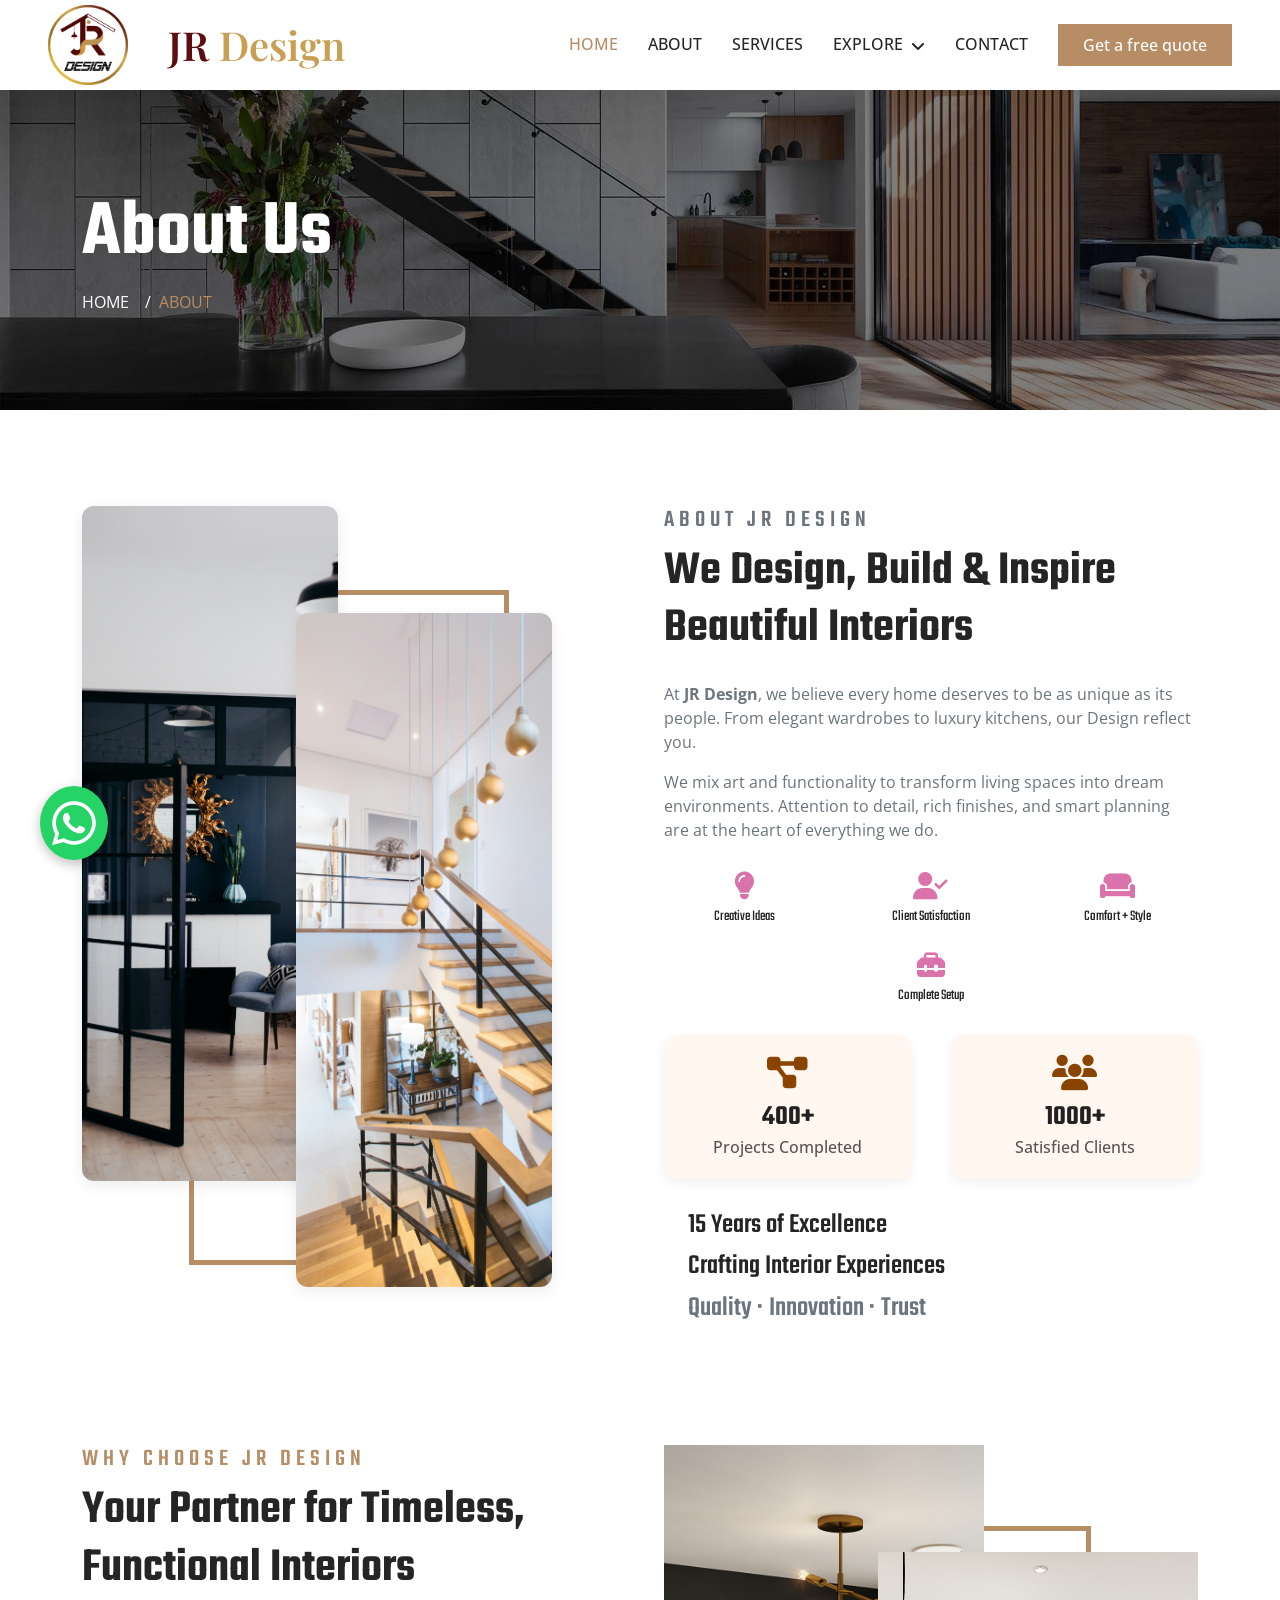
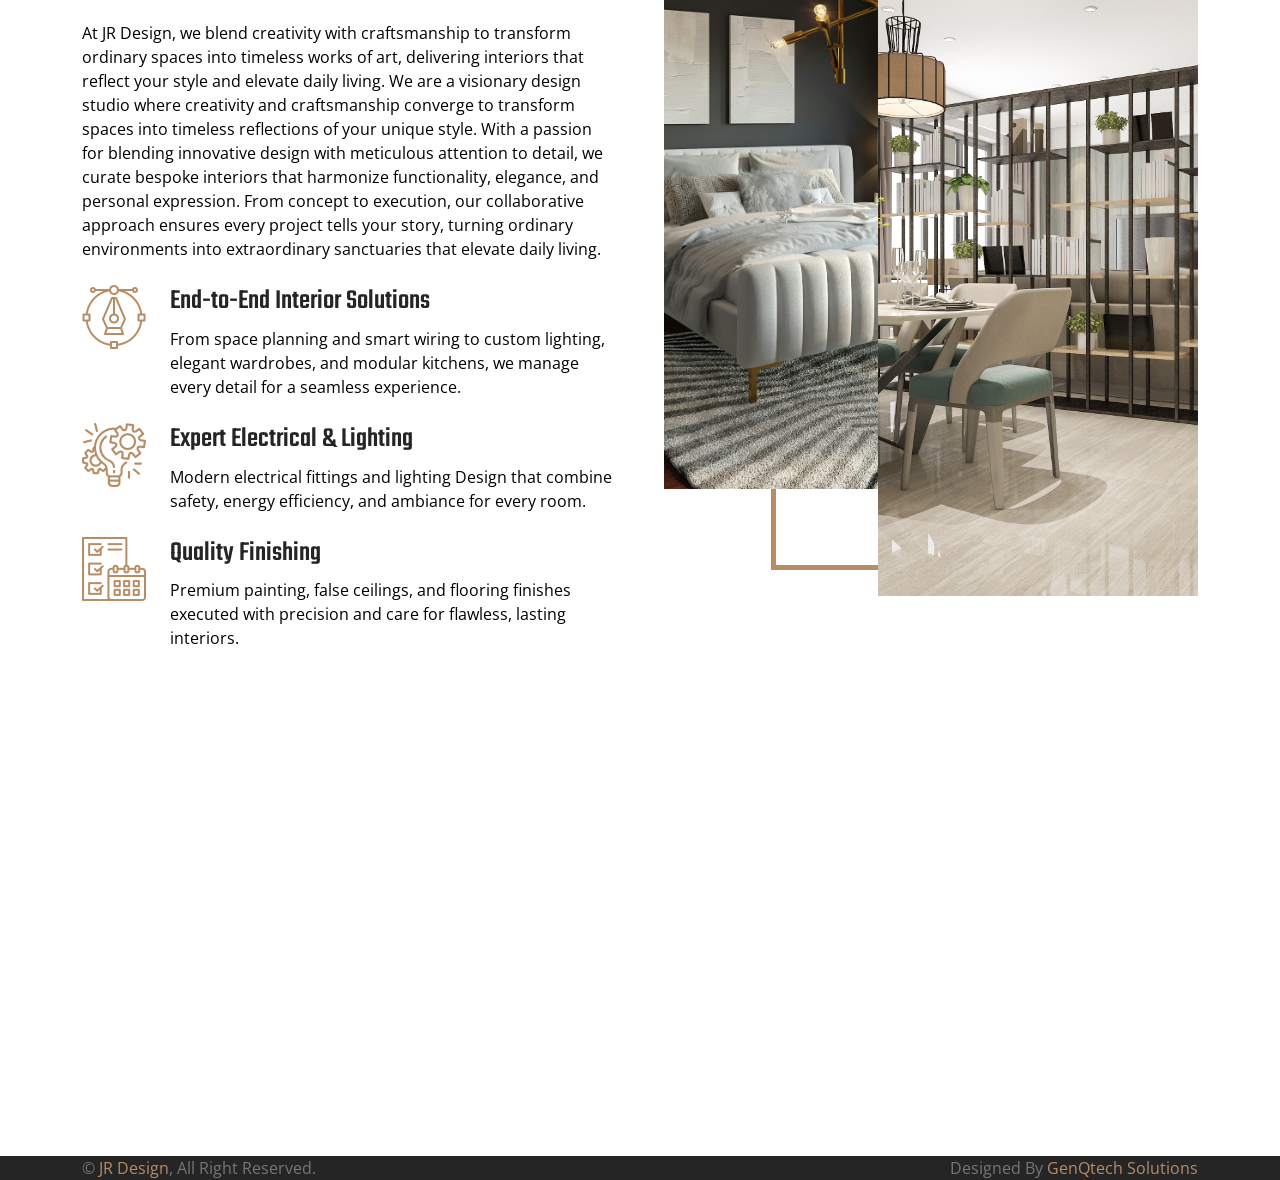
==== commit f067bb95: "changed social media references" ====
--- a/www.jrdesigns.in/about.html
+++ b/www.jrdesigns.in/about.html
@@ -419,8 +419,8 @@
 </div>
 
                     <div class="d-flex pt-2">
-                        <a class="btn btn-sm-square btn-outline-body me-1" href="https://wa.me/919347575904"><i class="fab fa-whatsapp"></i></a>
-                       <a class="btn btn-sm-square btn-outline-body me-0" href="https://www.instagram.com/hm_interio/"><i class="fab fa-instagram"></i></a>
+                        <a class="btn btn-sm-square btn-outline-body me-1" href="https://wa.me/919866876934"><i class="fab fa-whatsapp"></i></a>
+                       <a class="btn btn-sm-square btn-outline-body me-0" href="#"><i class="fab fa-instagram"></i></a>
                     </div>
                 </div>
 
@@ -434,8 +434,8 @@
 </div>
 
                     <div class="d-flex pt-2">
-                        <a class="btn btn-sm-square btn-outline-body me-1" href="https://wa.me/918143745706"><i class="fab fa-whatsapp"></i></a>
-                       <a class="btn btn-sm-square btn-outline-body me-0" href="https://www.instagram.com/hm_interio/"><i class="fab fa-instagram"></i></a>
+                        <a class="btn btn-sm-square btn-outline-body me-1" href="https://wa.me/919866876934"><i class="fab fa-whatsapp"></i></a>
+                       <a class="btn btn-sm-square btn-outline-body me-0" href="#"><i class="fab fa-instagram"></i></a>
                     </div>
                 </div>
 
@@ -690,7 +690,7 @@
     <!-- Back to Top -->
     <!-- <a href="#" class="btn btn-lg btn-primary btn-lg-square back-to-top"><i class="bi bi-arrow-up"></i></a> -->
 <!-- WhatsApp Float Button -->
-<a href="https://wa.me/918143745706" target="_blank" class="whatsapp-float" style="position: fixed; bottom: 40px; left: 40px; z-index: 100;">
+<a href="https://wa.me/919866876934" target="_blank" class="whatsapp-float" style="position: fixed; bottom: 40px; left: 40px; z-index: 100;">
     <i class="fab fa-whatsapp" style="font-size: 50px; color: white; background: #25D366; padding: 12px; border-radius: 50%; box-shadow: 0 4px 12px rgba(0,0,0,0.25); animation: pulse 2s infinite;"></i>
 </a>
 
--- a/www.jrdesigns.in/css/style.css
+++ b/www.jrdesigns.in/css/style.css
@@ -1216,3 +1216,15 @@
     font-weight: 600;
     color: var(--primary);
 }
+
+
+.brand-text {
+    margin-left: 15px;
+}
+
+/* Desktop only spacing */
+@media (min-width: 992px) {
+    .brand-text {
+        margin-left: 130px;
+    }
+}
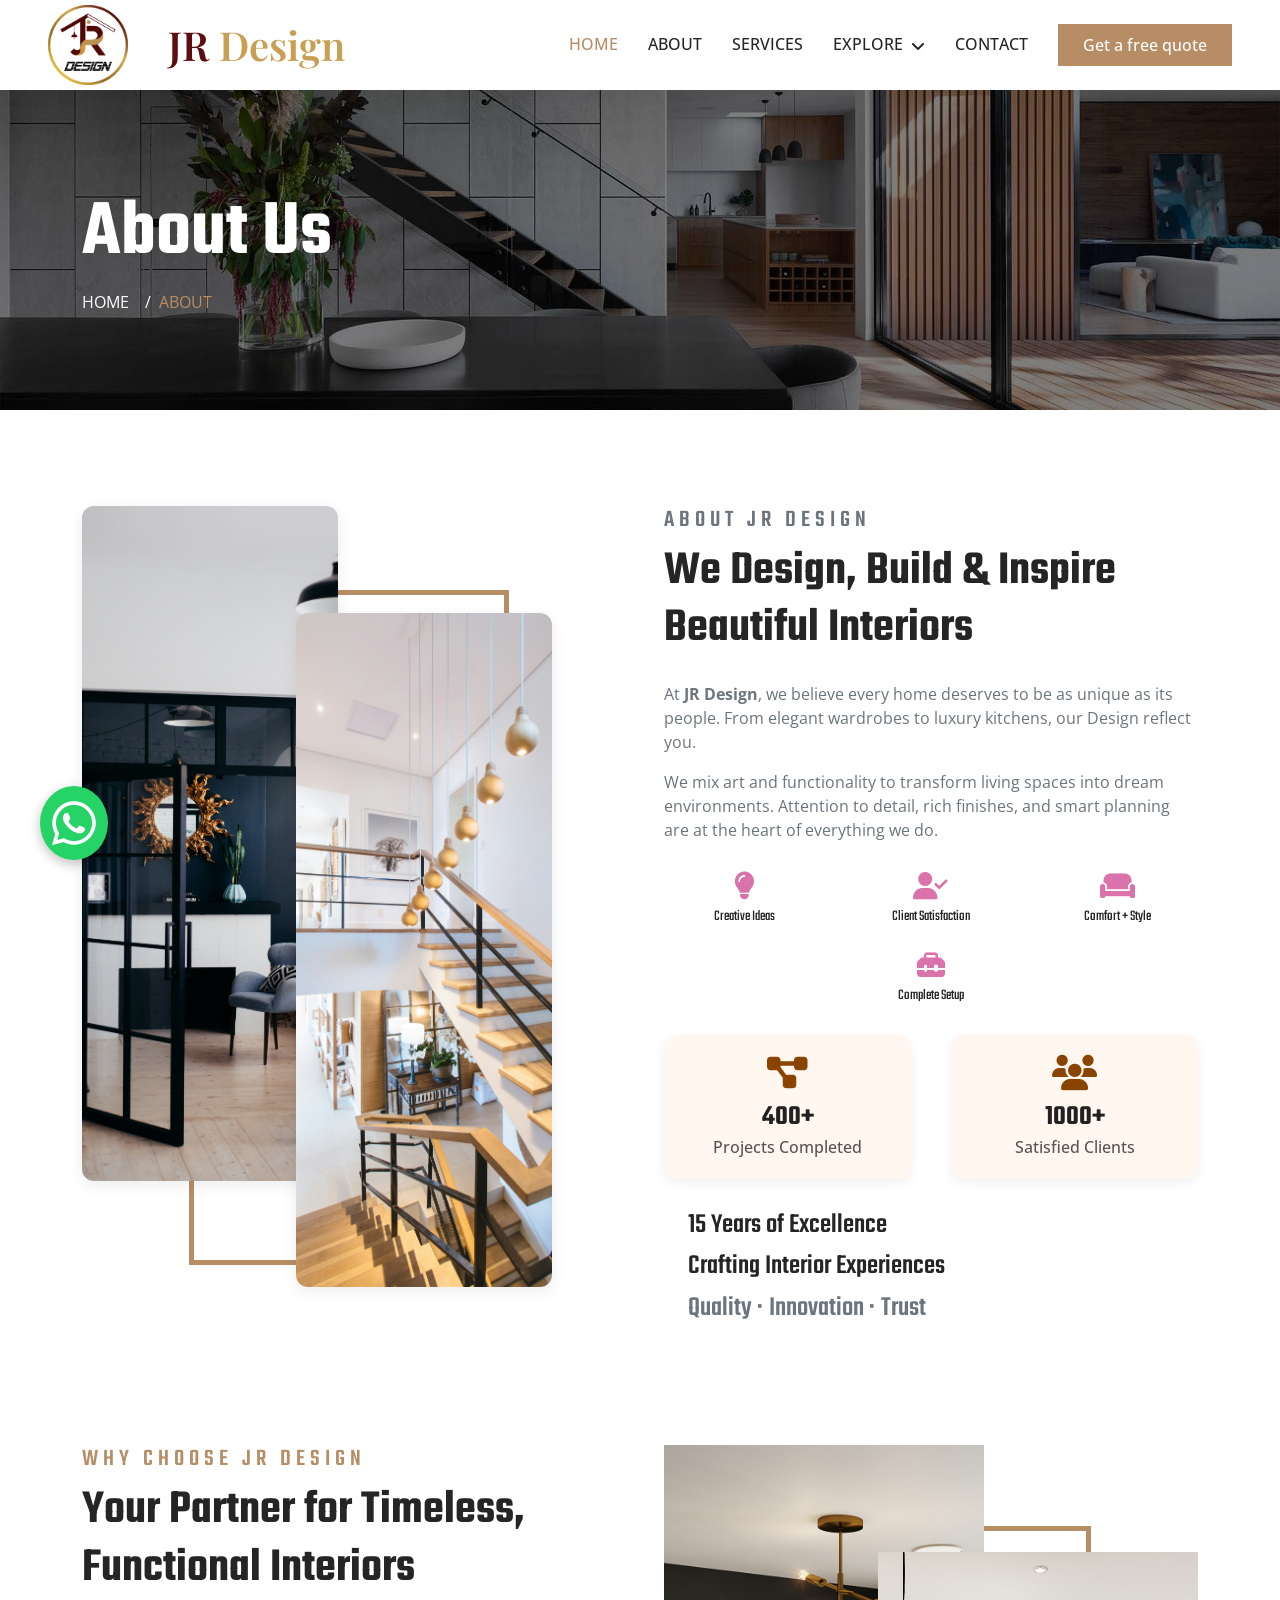
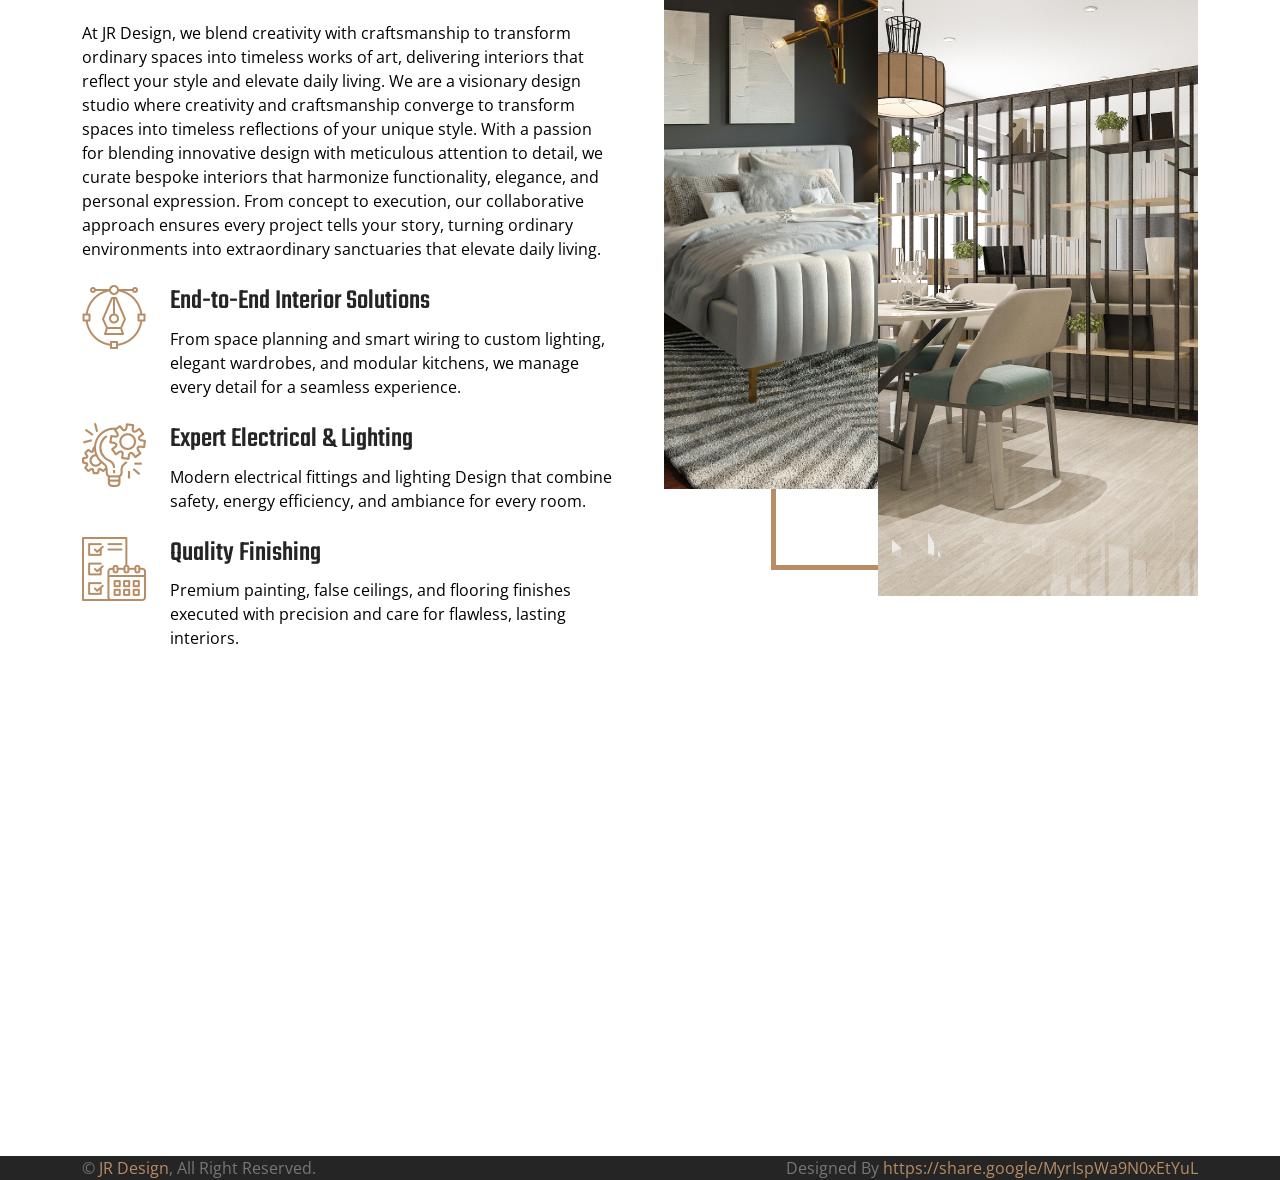
==== commit 2fad567a: "new content added" ====
--- a/www.jrdesigns.in/about.html
+++ b/www.jrdesigns.in/about.html
@@ -678,7 +678,7 @@
                     </div>
                     <div class="col-md-6 text-center text-md-end">
                         <!--/*** This template is free as long as you keep the footer author’s credit link/attribution link/backlink. If you'd like to use the template without the footer author’s credit link/attribution link/backlink, you can purchase the Credit Removal License from "https://htmlcodex.com/credit-removal". Thank you for your support. ***/-->
-                        Designed By <a href="#">GenQtech Solutions</a>
+                        Designed By <a href="#">https://share.google/MyrIspWa9N0xEtYuL</a>
                     </div>
                 </div>
             </div>
--- a/www.jrdesigns.in/css/style.css
+++ b/www.jrdesigns.in/css/style.css
@@ -889,7 +889,7 @@
 .jr-title {
   font-size: 26px;
   letter-spacing: 3px;
-  margin-bottom: 50px;
+  margin-bottom: 67px;
   color: #c89f54;
 }
 
@@ -1228,3 +1228,5 @@
         margin-left: 130px;
     }
 }
+
+
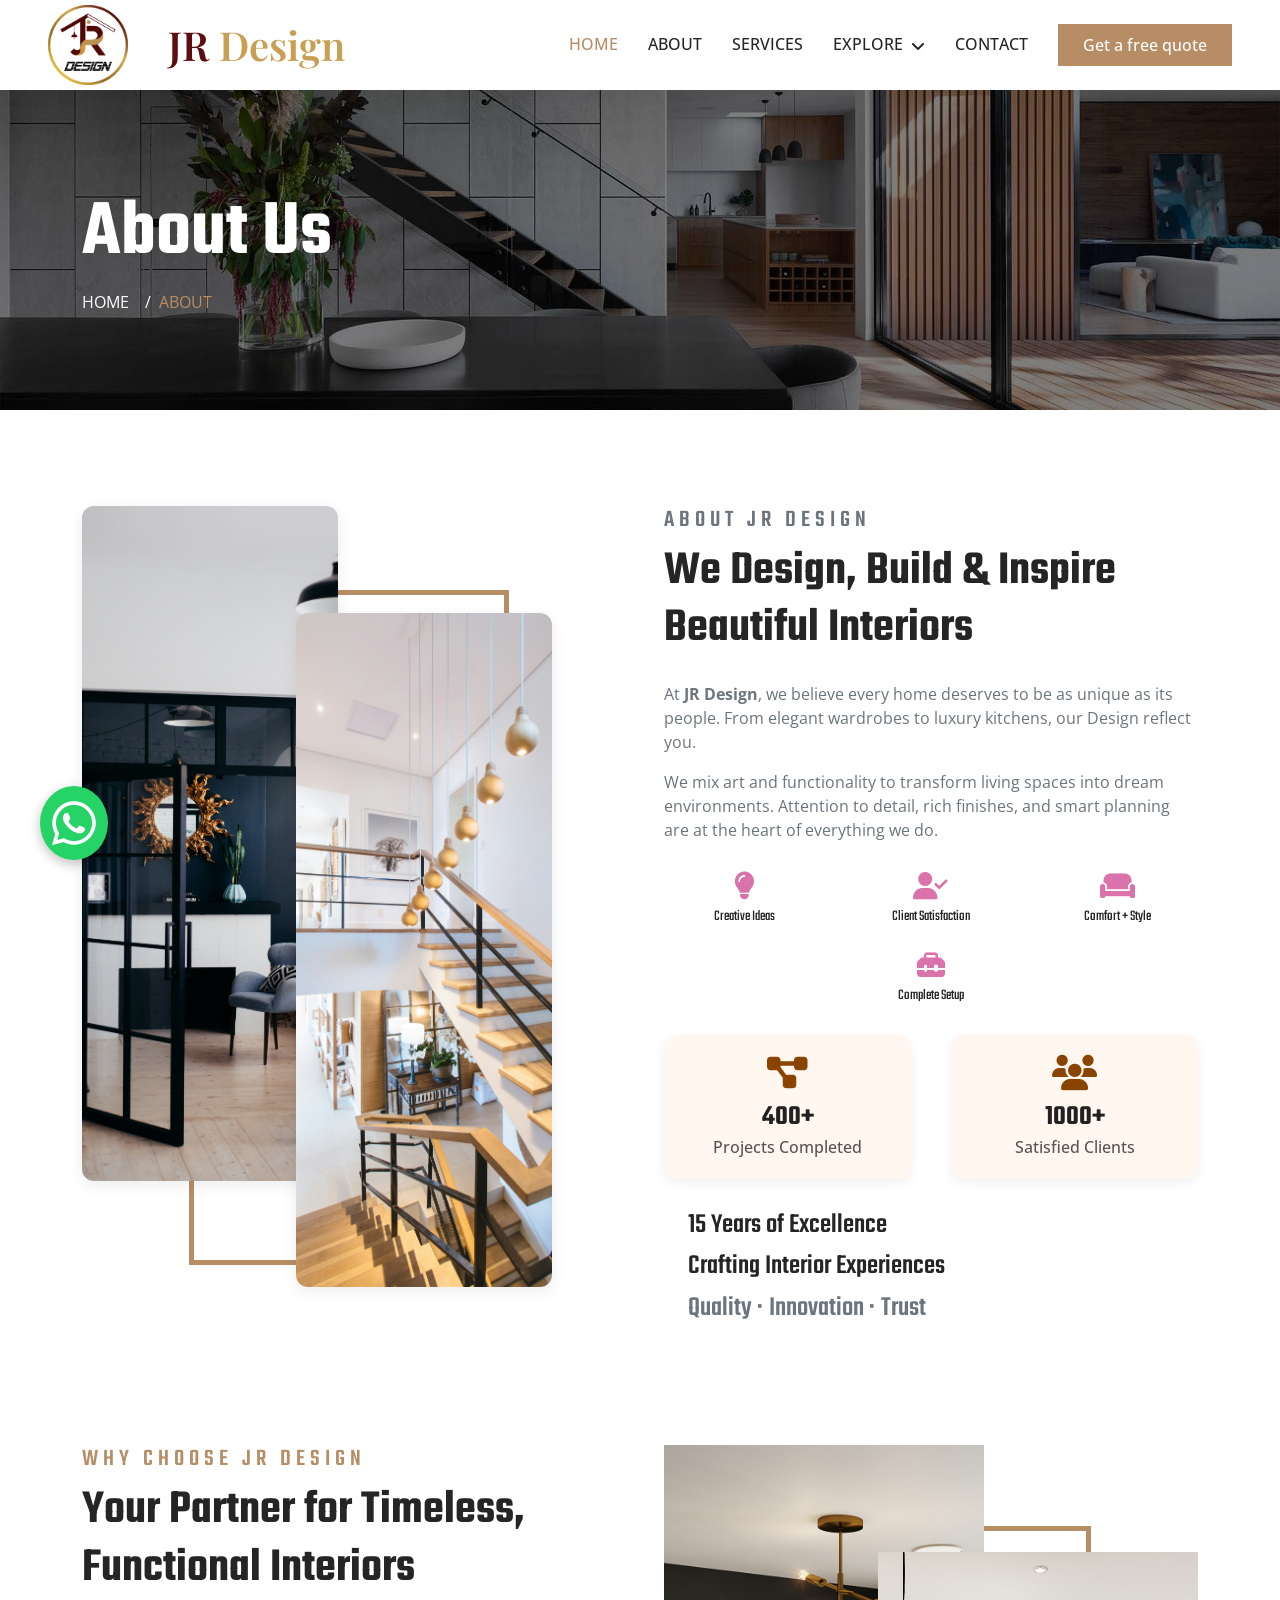
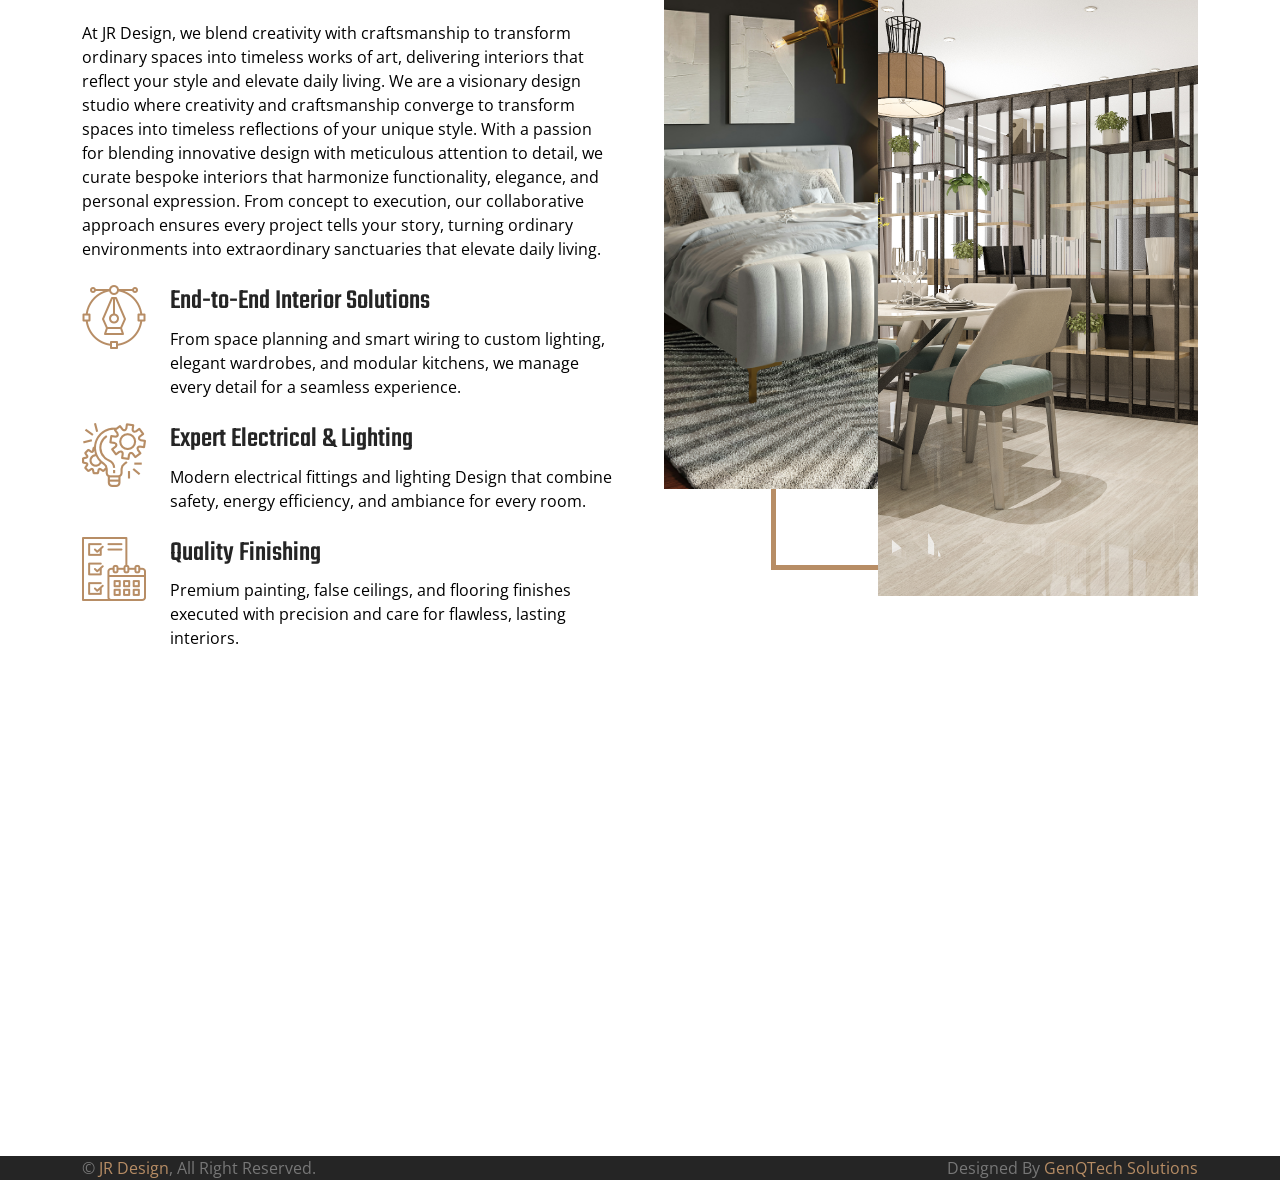
==== commit 8ae632b2: "Added Developed by GenQTech Solutions" ====
--- a/www.jrdesigns.in/about.html
+++ b/www.jrdesigns.in/about.html
@@ -678,7 +678,7 @@
                     </div>
                     <div class="col-md-6 text-center text-md-end">
                         <!--/*** This template is free as long as you keep the footer author’s credit link/attribution link/backlink. If you'd like to use the template without the footer author’s credit link/attribution link/backlink, you can purchase the Credit Removal License from "https://htmlcodex.com/credit-removal". Thank you for your support. ***/-->
-                        Designed By <a href="#">https://share.google/MyrIspWa9N0xEtYuL</a>
+                        Designed By <a href="https://share.google/MyrIspWa9N0xEtYuL">GenQTech Solutions</a>
                     </div>
                 </div>
             </div>
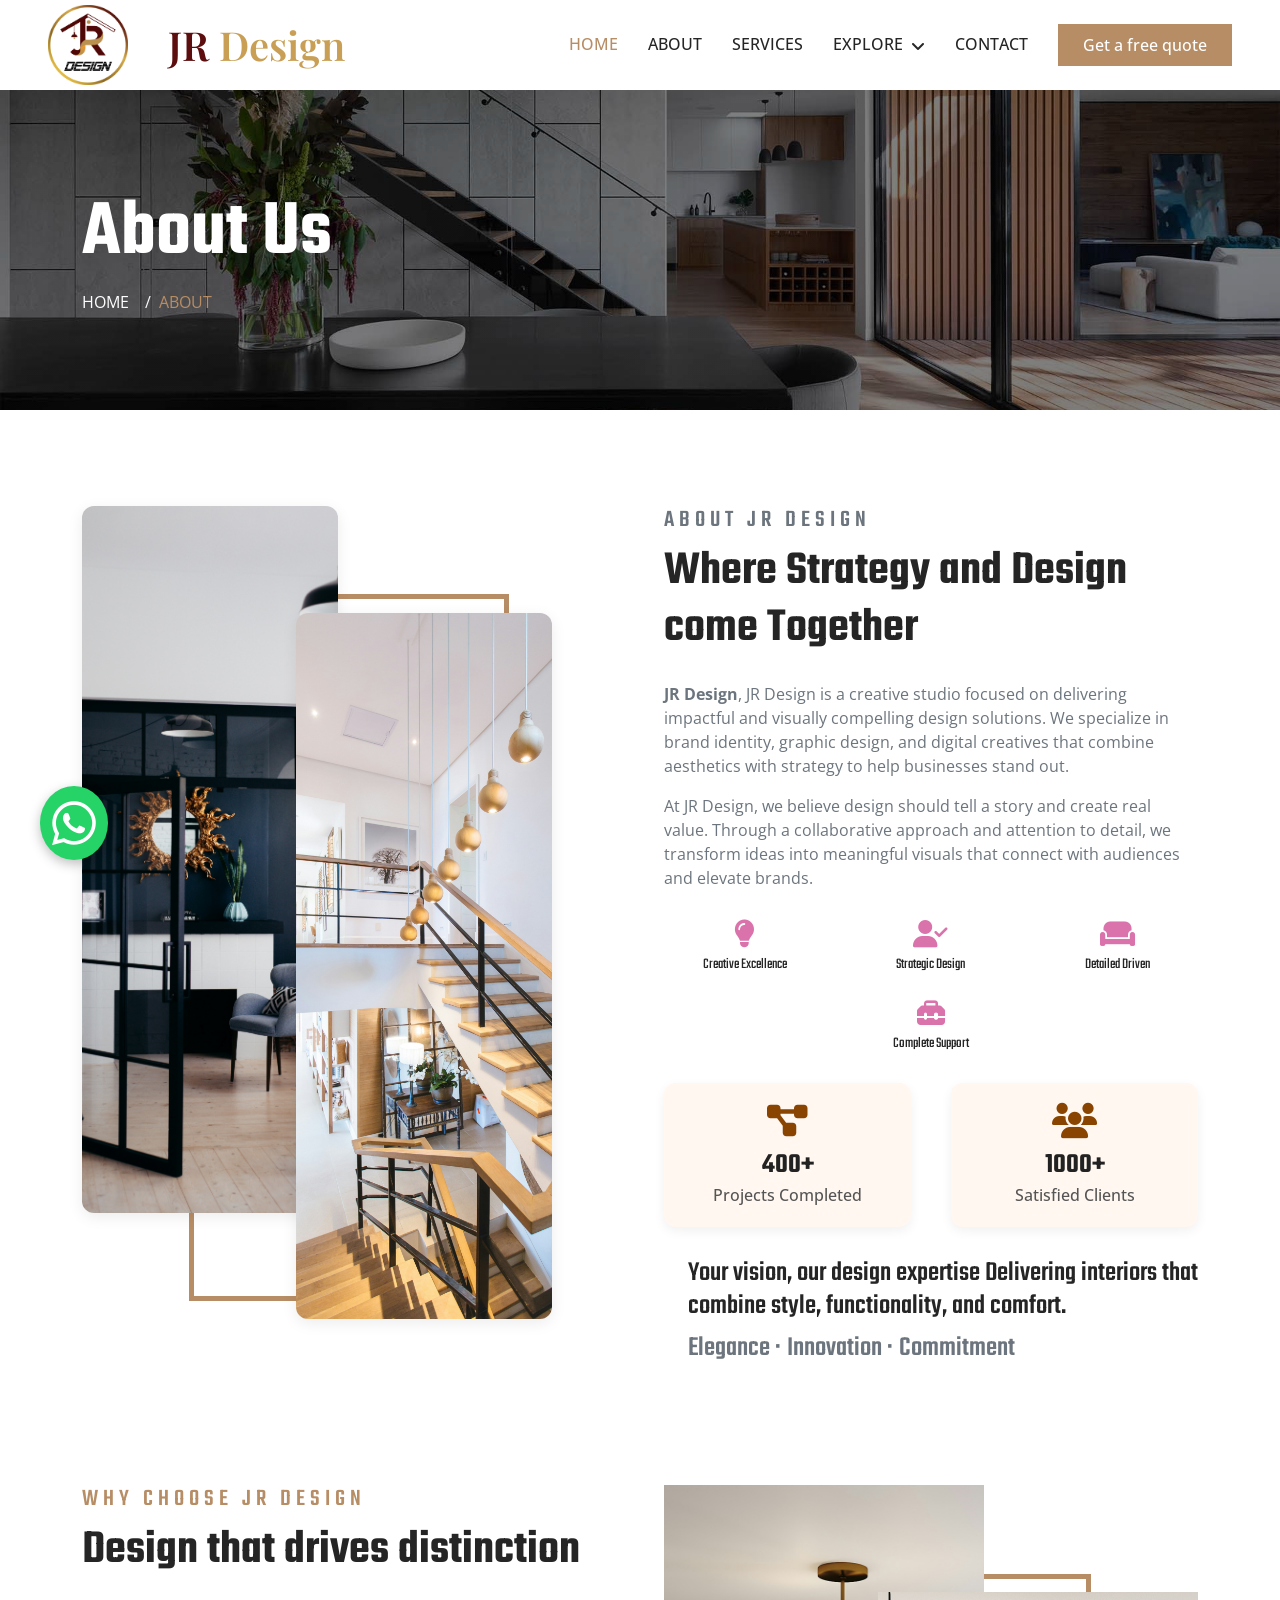
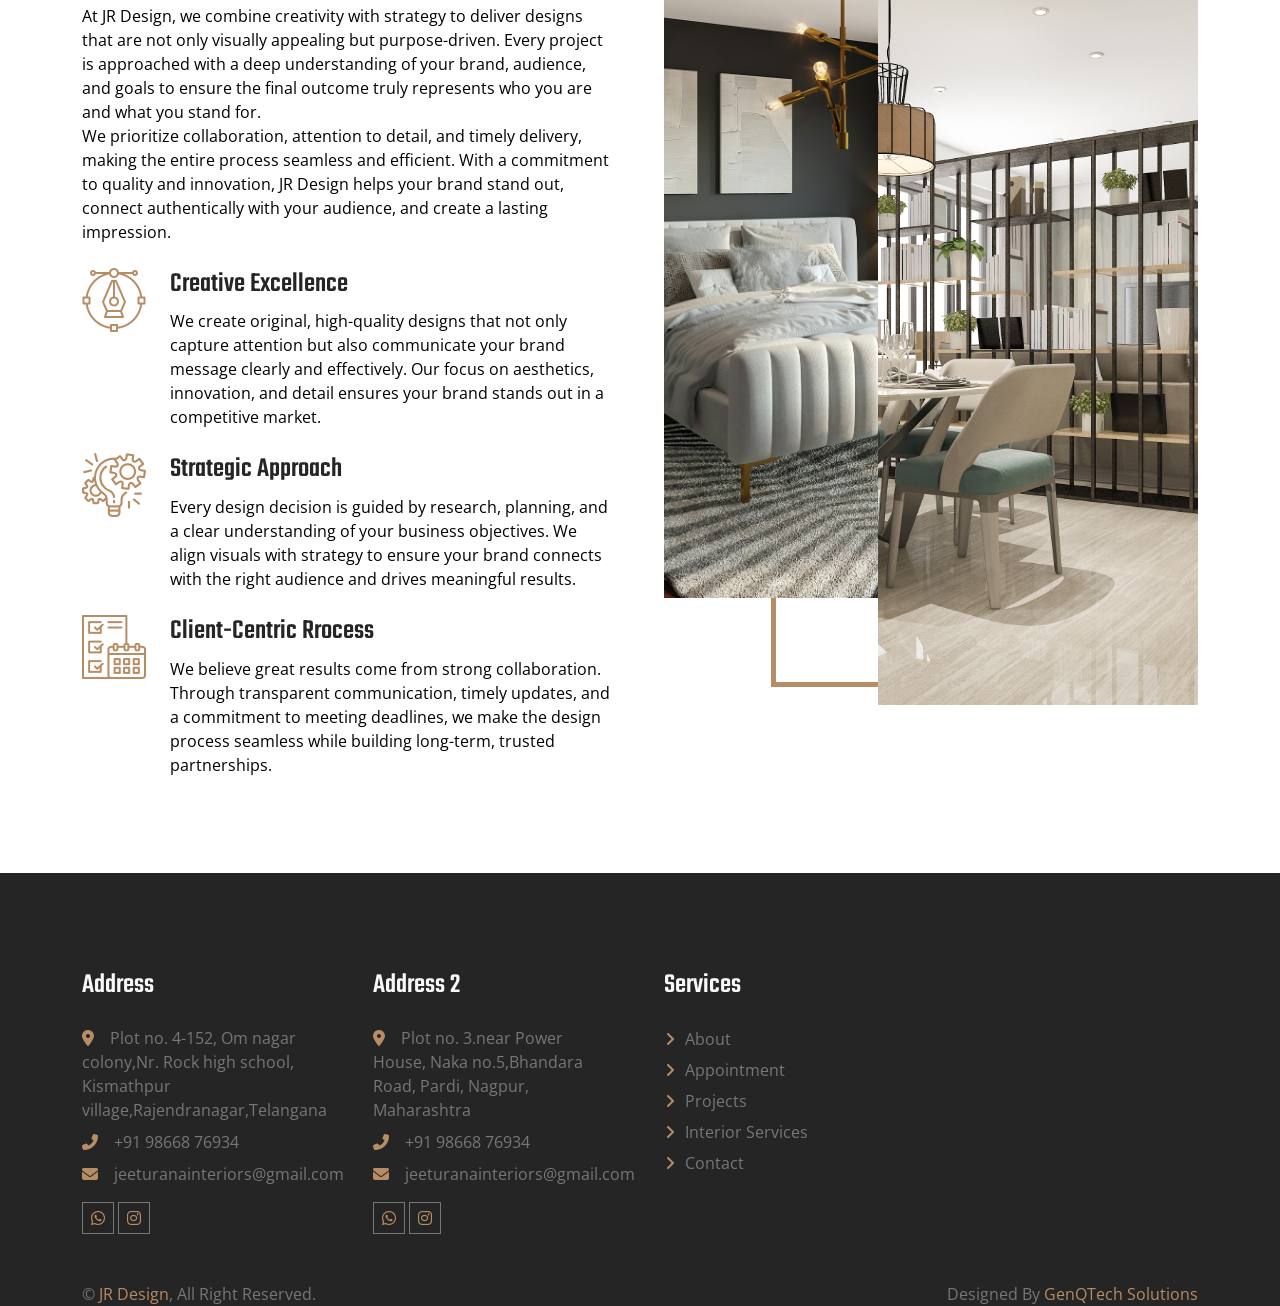
==== commit bcb8ce98: "Added new content into all the pages" ====
--- a/www.jrdesigns.in/about.html
+++ b/www.jrdesigns.in/about.html
@@ -280,27 +280,27 @@
             <!-- Right Column with Text -->
             <div class="col-lg-6 wow fadeIn" data-wow-delay="0.5s">
                 <h4 class="section-title text-uppercase text-muted">About JR Design</h4>
-                <h1 class="display-5 mb-4 text-dark">We Design, Build & Inspire Beautiful Interiors</h1>
-                <p class="text-muted">At <strong>JR Design</strong>, we believe every home deserves to be as unique as its people. From elegant wardrobes to luxury kitchens, our Design reflect you.</p>
-                <p class="mb-4 text-muted">We mix art and functionality to transform living spaces into dream environments. Attention to detail, rich finishes, and smart planning are at the heart of everything we do.</p>
+                <h1 class="display-5 mb-4 text-dark">Where Strategy and Design come Together</h1>
+                <p class="text-muted"><strong>JR Design</strong>, JR Design is a creative studio focused on delivering impactful and visually compelling design solutions. We specialize in brand identity, graphic design, and digital creatives that combine aesthetics with strategy to help businesses stand out.</p>
+                <p class="mb-4 text-muted">At JR Design, we believe design should tell a story and create real value. Through a collaborative approach and attention to detail, we transform ideas into meaningful visuals that connect with audiences and elevate brands.</p>
 
                 <!-- Icon Highlights -->
                 <div class="icon-features">
                     <div class="icon-item">
                         <i class="fas fa-lightbulb"></i>
-                        <h6>Creative Ideas</h6>
+                        <h6>Creative Excellence</h6>
                     </div>
                     <div class="icon-item">
                         <i class="fas fa-user-check"></i>
-                        <h6>Client Satisfaction</h6>
+                        <h6>Strategic Design</h6>
                     </div>
                     <div class="icon-item">
                         <i class="fas fa-couch"></i>
-                        <h6>Comfort + Style</h6>
+                        <h6>Detailed Driven</h6>
                     </div>
                     <div class="icon-item">
                         <i class="fas fa-toolbox"></i>
-                        <h6>Complete Setup</h6>
+                        <h6>Complete Support</h6>
                     </div>
                 </div>
 
@@ -321,9 +321,10 @@
                 <!-- Counter -->
                 <div class="d-flex align-items-center mb-4">
                     <div class="ps-4">
-                        <h3>15 Years of Excellence</h3>
-                        <h3>Crafting Interior Experiences</h3>
-                        <h3 class="mb-0 text-muted">Quality · Innovation · Trust</h3>
+                        <h3>Your vision, our design expertise 
+Delivering interiors that combine style, functionality, and comfort.
+</h3>
+                        <h3 class="mb-0 text-muted">Elegance · Innovation · Commitment</h3>
                     </div>
                 </div>
 
@@ -348,18 +349,19 @@
         <div class="row g-5">
             <div class="col-lg-6 wow fadeInUp" data-wow-delay="0.1s">
                 <h4 class="section-title">Why Choose JR Design</h4>
-                <h1 class="display-5 mb-4">Your Partner for Timeless, Functional Interiors</h1>
+                <h1 class="display-5 mb-4">Design that drives distinction</h1>
                 <p class="mb-4">
-                    At JR Design, we blend creativity with craftsmanship to transform ordinary spaces into timeless works of art, delivering interiors that reflect your style and elevate daily living. We are a visionary design studio where creativity and craftsmanship converge to transform spaces into timeless reflections of your unique style. With a passion for blending innovative design with meticulous attention to detail, we curate bespoke interiors that harmonize functionality, elegance, and personal expression. From concept to execution, our collaborative approach ensures every project tells your story, turning ordinary environments into extraordinary sanctuaries that elevate daily living.
-                </p>
+At JR Design, we combine creativity with strategy to deliver designs that are not only visually appealing but purpose-driven. Every project is approached with a deep understanding of your brand, audience, and goals to ensure the final outcome truly represents who you are and what you stand for.
+<br>
+We prioritize collaboration, attention to detail, and timely delivery, making the entire process seamless and efficient. With a commitment to quality and innovation, JR Design helps your brand stand out, connect authentically with your audience, and create a lasting impression.                </p>
                 <div class="row g-4">
                     <div class="col-12">
                         <div class="d-flex align-items-start">
                             <img class="flex-shrink-0" src="img/icons/icon-2.png" alt="Icon">
                             <div class="ms-4">
-                                <h3>End-to-End Interior Solutions</h3>
+                                <h3>Creative Excellence</h3>
                                 <p class="mb-0">
-                                    From space planning and smart wiring to custom lighting, elegant wardrobes, and modular kitchens, we manage every detail for a seamless experience. 
+                                     We create original, high-quality designs that not only capture attention but also communicate your brand message clearly and effectively. Our focus on aesthetics, innovation, and detail ensures your brand stands out in a competitive market.
                                 </p>
                             </div>
                         </div>
@@ -368,9 +370,9 @@
                         <div class="d-flex align-items-start">
                             <img class="flex-shrink-0" src="img/icons/icon-3.png" alt="Icon">
                             <div class="ms-4">
-                                <h3>Expert Electrical & Lighting</h3>
+                                <h3>Strategic Approach</h3>
                                 <p class="mb-0">
-                                    Modern electrical fittings and lighting Design that combine safety, energy efficiency, and ambiance for every room. 
+                                    Every design decision is guided by research, planning, and a clear understanding of your business objectives. We align visuals with strategy to ensure your brand connects with the right audience and drives meaningful results. 
                                 </p>
                             </div>
                         </div>
@@ -379,9 +381,9 @@
                         <div class="d-flex align-items-start">
                             <img class="flex-shrink-0" src="img/icons/icon-4.png" alt="Icon">
                             <div class="ms-4">
-                                <h3>Quality Finishing</h3>
+                                <h3>Client-Centric Rrocess</h3>
                                 <p class="mb-0">
-                                    Premium painting, false ceilings, and flooring finishes executed with precision and care for flawless, lasting interiors.
+  We believe great results come from strong collaboration. Through transparent communication, timely updates, and a commitment to meeting deadlines, we make the design process seamless while building long-term, trusted partnerships.
                                 </p>
                             </div>
                         </div>
